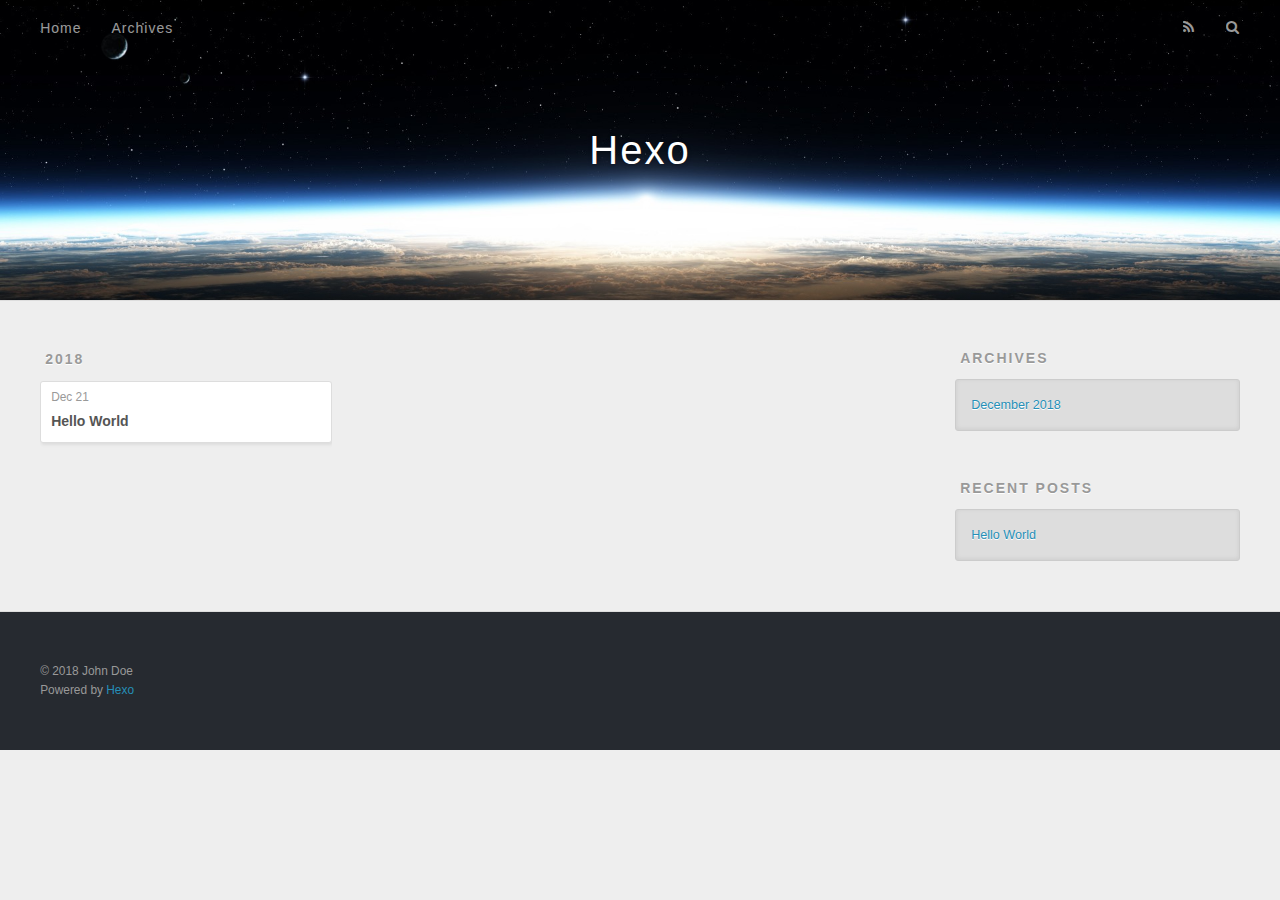
==== archives/index.html @ 5cb1ed84 "Site updated: 2018-12-21 22:46:30" ====
<!DOCTYPE html>
<html>
<head><meta name="generator" content="Hexo 3.8.0">
  <meta charset="utf-8">
  

  
  <title>Archives | Hexo</title>
  <meta name="viewport" content="width=device-width, initial-scale=1, maximum-scale=1">
  <meta property="og:type" content="website">
<meta property="og:title" content="Hexo">
<meta property="og:url" content="http://yoursite.com/archives/index.html">
<meta property="og:site_name" content="Hexo">
<meta property="og:locale" content="default">
<meta name="twitter:card" content="summary">
<meta name="twitter:title" content="Hexo">
  
    <link rel="alternate" href="/atom.xml" title="Hexo" type="application/atom+xml">
  
  
    <link rel="icon" href="/favicon.png">
  
  
    <link href="//fonts.googleapis.com/css?family=Source+Code+Pro" rel="stylesheet" type="text/css">
  
  <link rel="stylesheet" href="/css/style.css">
</head>
</html>
<body>
  <div id="container">
    <div id="wrap">
      <header id="header">
  <div id="banner"></div>
  <div id="header-outer" class="outer">
    <div id="header-title" class="inner">
      <h1 id="logo-wrap">
        <a href="/" id="logo">Hexo</a>
      </h1>
      
    </div>
    <div id="header-inner" class="inner">
      <nav id="main-nav">
        <a id="main-nav-toggle" class="nav-icon"></a>
        
          <a class="main-nav-link" href="/">Home</a>
        
          <a class="main-nav-link" href="/archives">Archives</a>
        
      </nav>
      <nav id="sub-nav">
        
          <a id="nav-rss-link" class="nav-icon" href="/atom.xml" title="RSS Feed"></a>
        
        <a id="nav-search-btn" class="nav-icon" title="Search"></a>
      </nav>
      <div id="search-form-wrap">
        <form action="//google.com/search" method="get" accept-charset="UTF-8" class="search-form"><input type="search" name="q" class="search-form-input" placeholder="Search"><button type="submit" class="search-form-submit">&#xF002;</button><input type="hidden" name="sitesearch" value="http://yoursite.com"></form>
      </div>
    </div>
  </div>
</header>
      <div class="outer">
        <section id="main">
  
  
    
    
      
      
      <section class="archives-wrap">
        <div class="archive-year-wrap">
          <a href="/archives/2018" class="archive-year">2018</a>
        </div>
        <div class="archives">
    
    <article class="archive-article archive-type-post">
  <div class="archive-article-inner">
    <header class="archive-article-header">
      <a href="/2018/12/21/hello-world/" class="archive-article-date">
  <time datetime="2018-12-21T13:21:25.236Z" itemprop="datePublished">Dec 21</time>
</a>
      
  
    <h1 itemprop="name">
      <a class="archive-article-title" href="/2018/12/21/hello-world/">Hello World</a>
    </h1>
  

    </header>
  </div>
</article>
  
  
    </div></section>
  


</section>
        
          <aside id="sidebar">
  
    

  
    

  
    
  
    
  <div class="widget-wrap">
    <h3 class="widget-title">Archives</h3>
    <div class="widget">
      <ul class="archive-list"><li class="archive-list-item"><a class="archive-list-link" href="/archives/2018/12/">December 2018</a></li></ul>
    </div>
  </div>


  
    
  <div class="widget-wrap">
    <h3 class="widget-title">Recent Posts</h3>
    <div class="widget">
      <ul>
        
          <li>
            <a href="/2018/12/21/hello-world/">Hello World</a>
          </li>
        
      </ul>
    </div>
  </div>

  
</aside>
        
      </div>
      <footer id="footer">
  
  <div class="outer">
    <div id="footer-info" class="inner">
      &copy; 2018 John Doe<br>
      Powered by <a href="http://hexo.io/" target="_blank">Hexo</a>
    </div>
  </div>
</footer>
    </div>
    <nav id="mobile-nav">
  
    <a href="/" class="mobile-nav-link">Home</a>
  
    <a href="/archives" class="mobile-nav-link">Archives</a>
  
</nav>
    

<script src="//ajax.googleapis.com/ajax/libs/jquery/2.0.3/jquery.min.js"></script>


  <link rel="stylesheet" href="/fancybox/jquery.fancybox.css">
  <script src="/fancybox/jquery.fancybox.pack.js"></script>


<script src="/js/script.js"></script>



  </div>
</body>
</html>
---- css/style.css ----
body {
  width: 100%;
}
body:before,
body:after {
  content: "";
  display: table;
}
body:after {
  clear: both;
}
html,
body,
div,
span,
applet,
object,
iframe,
h1,
h2,
h3,
h4,
h5,
h6,
p,
blockquote,
pre,
a,
abbr,
acronym,
address,
big,
cite,
code,
del,
dfn,
em,
img,
ins,
kbd,
q,
s,
samp,
small,
strike,
strong,
sub,
sup,
tt,
var,
dl,
dt,
dd,
ol,
ul,
li,
fieldset,
form,
label,
legend,
table,
caption,
tbody,
tfoot,
thead,
tr,
th,
td {
  margin: 0;
  padding: 0;
  border: 0;
  outline: 0;
  font-weight: inherit;
  font-style: inherit;
  font-family: inherit;
  font-size: 100%;
  vertical-align: baseline;
}
body {
  line-height: 1;
  color: #000;
  background: #fff;
}
ol,
ul {
  list-style: none;
}
table {
  border-collapse: separate;
  border-spacing: 0;
  vertical-align: middle;
}
caption,
th,
td {
  text-align: left;
  font-weight: normal;
  vertical-align: middle;
}
a img {
  border: none;
}
input,
button {
  margin: 0;
  padding: 0;
}
input::-moz-focus-inner,
button::-moz-focus-inner {
  border: 0;
  padding: 0;
}
@font-face {
  font-family: FontAwesome;
  font-style: normal;
  font-weight: normal;
  src: url("fonts/fontawesome-webfont.eot?v=#4.0.3");
  src: url("fonts/fontawesome-webfont.eot?#iefix&v=#4.0.3") format("embedded-opentype"), url("fonts/fontawesome-webfont.woff?v=#4.0.3") format("woff"), url("fonts/fontawesome-webfont.ttf?v=#4.0.3") format("truetype"), url("fonts/fontawesome-webfont.svg#fontawesomeregular?v=#4.0.3") format("svg");
}
html,
body,
#container {
  height: 100%;
}
body {
  background: #eee;
  font: 14px -apple-system, BlinkMacSystemFont, "Segoe UI", "Roboto", "Oxygen", "Ubuntu", "Cantarell", "Fira Sans", "Droid Sans", "Helvetica Neue", sans-serif;
  -webkit-text-size-adjust: 100%;
}
.outer {
  max-width: 1220px;
  margin: 0 auto;
  padding: 0 20px;
}
.outer:before,
.outer:after {
  content: "";
  display: table;
}
.outer:after {
  clear: both;
}
.inner {
  display: inline;
  float: left;
  width: 98.33333333333333%;
  margin: 0 0.833333333333333%;
}
.left,
.alignleft {
  float: left;
}
.right,
.alignright {
  float: right;
}
.clear {
  clear: both;
}
#container {
  position: relative;
}
.mobile-nav-on {
  overflow: hidden;
}
#wrap {
  height: 100%;
  width: 100%;
  position: absolute;
  top: 0;
  left: 0;
  -webkit-transition: 0.2s ease-out;
  -moz-transition: 0.2s ease-out;
  -ms-transition: 0.2s ease-out;
  transition: 0.2s ease-out;
  z-index: 1;
  background: #eee;
}
.mobile-nav-on #wrap {
  left: 280px;
}
@media screen and (min-width: 768px) {
  #main {
    display: inline;
    float: left;
    width: 73.33333333333333%;
    margin: 0 0.833333333333333%;
  }
}
.article-date,
.article-category-link,
.archive-year,
.widget-title {
  text-decoration: none;
  text-transform: uppercase;
  letter-spacing: 2px;
  color: #999;
  margin-bottom: 1em;
  margin-left: 5px;
  line-height: 1em;
  text-shadow: 0 1px #fff;
  font-weight: bold;
}
.article-inner,
.archive-article-inner {
  background: #fff;
  -webkit-box-shadow: 1px 2px 3px #ddd;
  box-shadow: 1px 2px 3px #ddd;
  border: 1px solid #ddd;
  border-radius: 3px;
}
.article-entry h1,
.widget h1 {
  font-size: 2em;
}
.article-entry h2,
.widget h2 {
  font-size: 1.5em;
}
.article-entry h3,
.widget h3 {
  font-size: 1.3em;
}
.article-entry h4,
.widget h4 {
  font-size: 1.2em;
}
.article-entry h5,
.widget h5 {
  font-size: 1em;
}
.article-entry h6,
.widget h6 {
  font-size: 1em;
  color: #999;
}
.article-entry hr,
.widget hr {
  border: 1px dashed #ddd;
}
.article-entry strong,
.widget strong {
  font-weight: bold;
}
.article-entry em,
.widget em,
.article-entry cite,
.widget cite {
  font-style: italic;
}
.article-entry sup,
.widget sup,
.article-entry sub,
.widget sub {
  font-size: 0.75em;
  line-height: 0;
  position: relative;
  vertical-align: baseline;
}
.article-entry sup,
.widget sup {
  top: -0.5em;
}
.article-entry sub,
.widget sub {
  bottom: -0.2em;
}
.article-entry small,
.widget small {
  font-size: 0.85em;
}
.article-entry acronym,
.widget acronym,
.article-entry abbr,
.widget abbr {
  border-bottom: 1px dotted;
}
.article-entry ul,
.widget ul,
.article-entry ol,
.widget ol,
.article-entry dl,
.widget dl {
  margin: 0 20px;
  line-height: 1.6em;
}
.article-entry ul ul,
.widget ul ul,
.article-entry ol ul,
.widget ol ul,
.article-entry ul ol,
.widget ul ol,
.article-entry ol ol,
.widget ol ol {
  margin-top: 0;
  margin-bottom: 0;
}
.article-entry ul,
.widget ul {
  list-style: disc;
}
.article-entry ol,
.widget ol {
  list-style: decimal;
}
.article-entry dt,
.widget dt {
  font-weight: bold;
}
#header {
  height: 300px;
  position: relative;
  border-bottom: 1px solid #ddd;
}
#header:before,
#header:after {
  content: "";
  position: absolute;
  left: 0;
  right: 0;
  height: 40px;
}
#header:before {
  top: 0;
  background: -webkit-linear-gradient(rgba(0,0,0,0.2), transparent);
  background: -moz-linear-gradient(rgba(0,0,0,0.2), transparent);
  background: -ms-linear-gradient(rgba(0,0,0,0.2), transparent);
  background: linear-gradient(rgba(0,0,0,0.2), transparent);
}
#header:after {
  bottom: 0;
  background: -webkit-linear-gradient(transparent, rgba(0,0,0,0.2));
  background: -moz-linear-gradient(transparent, rgba(0,0,0,0.2));
  background: -ms-linear-gradient(transparent, rgba(0,0,0,0.2));
  background: linear-gradient(transparent, rgba(0,0,0,0.2));
}
#header-outer {
  height: 100%;
  position: relative;
}
#header-inner {
  position: relative;
  overflow: hidden;
}
#banner {
  position: absolute;
  top: 0;
  left: 0;
  width: 100%;
  height: 100%;
  background: url("images/banner.jpg") center #000;
  -webkit-background-size: cover;
  -moz-background-size: cover;
  background-size: cover;
  z-index: -1;
}
#header-title {
  text-align: center;
  height: 40px;
  position: absolute;
  top: 50%;
  left: 0;
  margin-top: -20px;
}
#logo,
#subtitle {
  text-decoration: none;
  color: #fff;
  font-weight: 300;
  text-shadow: 0 1px 4px rgba(0,0,0,0.3);
}
#logo {
  font-size: 40px;
  line-height: 40px;
  letter-spacing: 2px;
}
#subtitle {
  font-size: 16px;
  line-height: 16px;
  letter-spacing: 1px;
}
#subtitle-wrap {
  margin-top: 16px;
}
#main-nav {
  float: left;
  margin-left: -15px;
}
.nav-icon,
.main-nav-link {
  float: left;
  color: #fff;
  opacity: 0.6;
  text-decoration: none;
  text-shadow: 0 1px rgba(0,0,0,0.2);
  -webkit-transition: opacity 0.2s;
  -moz-transition: opacity 0.2s;
  -ms-transition: opacity 0.2s;
  transition: opacity 0.2s;
  display: block;
  padding: 20px 15px;
}
.nav-icon:hover,
.main-nav-link:hover {
  opacity: 1;
}
.nav-icon {
  font-family: FontAwesome;
  text-align: center;
  font-size: 14px;
  width: 14px;
  height: 14px;
  padding: 20px 15px;
  position: relative;
  cursor: pointer;
}
.main-nav-link {
  font-weight: 300;
  letter-spacing: 1px;
}
@media screen and (max-width: 479px) {
  .main-nav-link {
    display: none;
  }
}
#main-nav-toggle {
  display: none;
}
#main-nav-toggle:before {
  content: "\f0c9";
}
@media screen and (max-width: 479px) {
  #main-nav-toggle {
    display: block;
  }
}
#sub-nav {
  float: right;
  margin-right: -15px;
}
#nav-rss-link:before {
  content: "\f09e";
}
#nav-search-btn:before {
  content: "\f002";
}
#search-form-wrap {
  position: absolute;
  top: 15px;
  width: 150px;
  height: 30px;
  right: -150px;
  opacity: 0;
  -webkit-transition: 0.2s ease-out;
  -moz-transition: 0.2s ease-out;
  -ms-transition: 0.2s ease-out;
  transition: 0.2s ease-out;
}
#search-form-wrap.on {
  opacity: 1;
  right: 0;
}
@media screen and (max-width: 479px) {
  #search-form-wrap {
    width: 100%;
    right: -100%;
  }
}
.search-form {
  position: absolute;
  top: 0;
  left: 0;
  right: 0;
  background: #fff;
  padding: 5px 15px;
  border-radius: 15px;
  -webkit-box-shadow: 0 0 10px rgba(0,0,0,0.3);
  box-shadow: 0 0 10px rgba(0,0,0,0.3);
}
.search-form-input {
  border: none;
  background: none;
  color: #555;
  width: 100%;
  font: 13px -apple-system, BlinkMacSystemFont, "Segoe UI", "Roboto", "Oxygen", "Ubuntu", "Cantarell", "Fira Sans", "Droid Sans", "Helvetica Neue", sans-serif;
  outline: none;
}
.search-form-input::-webkit-search-results-decoration,
.search-form-input::-webkit-search-cancel-button {
  -webkit-appearance: none;
}
.search-form-submit {
  position: absolute;
  top: 50%;
  right: 10px;
  margin-top: -7px;
  font: 13px FontAwesome;
  border: none;
  background: none;
  color: #bbb;
  cursor: pointer;
}
.search-form-submit:hover,
.search-form-submit:focus {
  color: #777;
}
.article {
  margin: 50px 0;
}
.article-inner {
  overflow: hidden;
}
.article-meta:before,
.article-meta:after {
  content: "";
  display: table;
}
.article-meta:after {
  clear: both;
}
.article-date {
  float: left;
}
.article-category {
  float: left;
  line-height: 1em;
  color: #ccc;
  text-shadow: 0 1px #fff;
  margin-left: 8px;
}
.article-category:before {
  content: "\2022";
}
.article-category-link {
  margin: 0 12px 1em;
}
.article-header {
  padding: 20px 20px 0;
}
.article-title {
  text-decoration: none;
  font-size: 2em;
  font-weight: bold;
  color: #555;
  line-height: 1.1em;
  -webkit-transition: color 0.2s;
  -moz-transition: color 0.2s;
  -ms-transition: color 0.2s;
  transition: color 0.2s;
}
a.article-title:hover {
  color: #258fb8;
}
.article-entry {
  color: #555;
  padding: 0 20px;
}
.article-entry:before,
.article-entry:after {
  content: "";
  display: table;
}
.article-entry:after {
  clear: both;
}
.article-entry p,
.article-entry table {
  line-height: 1.6em;
  margin: 1.6em 0;
}
.article-entry h1,
.article-entry h2,
.article-entry h3,
.article-entry h4,
.article-entry h5,
.article-entry h6 {
  font-weight: bold;
}
.article-entry h1,
.article-entry h2,
.article-entry h3,
.article-entry h4,
.article-entry h5,
.article-entry h6 {
  line-height: 1.1em;
  margin: 1.1em 0;
}
.article-entry a {
  color: #258fb8;
  text-decoration: none;
}
.article-entry a:hover {
  text-decoration: underline;
}
.article-entry ul,
.article-entry ol,
.article-entry dl {
  margin-top: 1.6em;
  margin-bottom: 1.6em;
}
.article-entry img,
.article-entry video {
  max-width: 100%;
  height: auto;
  display: block;
  margin: auto;
}
.article-entry iframe {
  border: none;
}
.article-entry table {
  width: 100%;
  border-collapse: collapse;
  border-spacing: 0;
}
.article-entry th {
  font-weight: bold;
  border-bottom: 3px solid #ddd;
  padding-bottom: 0.5em;
}
.article-entry td {
  border-bottom: 1px solid #ddd;
  padding: 10px 0;
}
.article-entry blockquote {
  font-family: Georgia, "Times New Roman", serif;
  font-size: 1.4em;
  margin: 1.6em 20px;
  text-align: center;
}
.article-entry blockquote footer {
  font-size: 14px;
  margin: 1.6em 0;
  font-family: -apple-system, BlinkMacSystemFont, "Segoe UI", "Roboto", "Oxygen", "Ubuntu", "Cantarell", "Fira Sans", "Droid Sans", "Helvetica Neue", sans-serif;
}
.article-entry blockquote footer cite:before {
  content: "—";
  padding: 0 0.5em;
}
.article-entry .pullquote {
  text-align: left;
  width: 45%;
  margin: 0;
}
.article-entry .pullquote.left {
  margin-left: 0.5em;
  margin-right: 1em;
}
.article-entry .pullquote.right {
  margin-right: 0.5em;
  margin-left: 1em;
}
.article-entry .caption {
  color: #999;
  display: block;
  font-size: 0.9em;
  margin-top: 0.5em;
  position: relative;
  text-align: center;
}
.article-entry .video-container {
  position: relative;
  padding-top: 56.25%;
  height: 0;
  overflow: hidden;
}
.article-entry .video-container iframe,
.article-entry .video-container object,
.article-entry .video-container embed {
  position: absolute;
  top: 0;
  left: 0;
  width: 100%;
  height: 100%;
  margin-top: 0;
}
.article-more-link a {
  display: inline-block;
  line-height: 1em;
  padding: 6px 15px;
  border-radius: 15px;
  background: #eee;
  color: #999;
  text-shadow: 0 1px #fff;
  text-decoration: none;
}
.article-more-link a:hover {
  background: #258fb8;
  color: #fff;
  text-decoration: none;
  text-shadow: 0 1px #1e7293;
}
.article-footer {
  font-size: 0.85em;
  line-height: 1.6em;
  border-top: 1px solid #ddd;
  padding-top: 1.6em;
  margin: 0 20px 20px;
}
.article-footer:before,
.article-footer:after {
  content: "";
  display: table;
}
.article-footer:after {
  clear: both;
}
.article-footer a {
  color: #999;
  text-decoration: none;
}
.article-footer a:hover {
  color: #555;
}
.article-tag-list-item {
  float: left;
  margin-right: 10px;
}
.article-tag-list-link:before {
  content: "#";
}
.article-comment-link {
  float: right;
}
.article-comment-link:before {
  content: "\f075";
  font-family: FontAwesome;
  padding-right: 8px;
}
.article-share-link {
  cursor: pointer;
  float: right;
  margin-left: 20px;
}
.article-share-link:before {
  content: "\f064";
  font-family: FontAwesome;
  padding-right: 6px;
}
#article-nav {
  position: relative;
}
#article-nav:before,
#article-nav:after {
  content: "";
  display: table;
}
#article-nav:after {
  clear: both;
}
@media screen and (min-width: 768px) {
  #article-nav {
    margin: 50px 0;
  }
  #article-nav:before {
    width: 8px;
    height: 8px;
    position: absolute;
    top: 50%;
    left: 50%;
    margin-top: -4px;
    margin-left: -4px;
    content: "";
    border-radius: 50%;
    background: #ddd;
    -webkit-box-shadow: 0 1px 2px #fff;
    box-shadow: 0 1px 2px #fff;
  }
}
.article-nav-link-wrap {
  text-decoration: none;
  text-shadow: 0 1px #fff;
  color: #999;
  -webkit-box-sizing: border-box;
  -moz-box-sizing: border-box;
  box-sizing: border-box;
  margin-top: 50px;
  text-align: center;
  display: block;
}
.article-nav-link-wrap:hover {
  color: #555;
}
@media screen and (min-width: 768px) {
  .article-nav-link-wrap {
    width: 50%;
    margin-top: 0;
  }
}
@media screen and (min-width: 768px) {
  #article-nav-newer {
    float: left;
    text-align: right;
    padding-right: 20px;
  }
}
@media screen and (min-width: 768px) {
  #article-nav-older {
    float: right;
    text-align: left;
    padding-left: 20px;
  }
}
.article-nav-caption {
  text-transform: uppercase;
  letter-spacing: 2px;
  color: #ddd;
  line-height: 1em;
  font-weight: bold;
}
#article-nav-newer .article-nav-caption {
  margin-right: -2px;
}
.article-nav-title {
  font-size: 0.85em;
  line-height: 1.6em;
  margin-top: 0.5em;
}
.article-share-box {
  position: absolute;
  display: none;
  background: #fff;
  -webkit-box-shadow: 1px 2px 10px rgba(0,0,0,0.2);
  box-shadow: 1px 2px 10px rgba(0,0,0,0.2);
  border-radius: 3px;
  margin-left: -145px;
  overflow: hidden;
  z-index: 1;
}
.article-share-box.on {
  display: block;
}
.article-share-input {
  width: 100%;
  background: none;
  -webkit-box-sizing: border-box;
  -moz-box-sizing: border-box;
  box-sizing: border-box;
  font: 14px -apple-system, BlinkMacSystemFont, "Segoe UI", "Roboto", "Oxygen", "Ubuntu", "Cantarell", "Fira Sans", "Droid Sans", "Helvetica Neue", sans-serif;
  padding: 0 15px;
  color: #555;
  outline: none;
  border: 1px solid #ddd;
  border-radius: 3px 3px 0 0;
  height: 36px;
  line-height: 36px;
}
.article-share-links {
  background: #eee;
}
.article-share-links:before,
.article-share-links:after {
  content: "";
  display: table;
}
.article-share-links:after {
  clear: both;
}
.article-share-twitter,
.article-share-facebook,
.article-share-pinterest,
.article-share-google {
  width: 50px;
  height: 36px;
  display: block;
  float: left;
  position: relative;
  color: #999;
  text-shadow: 0 1px #fff;
}
.article-share-twitter:before,
.article-share-facebook:before,
.article-share-pinterest:before,
.article-share-google:before {
  font-size: 20px;
  font-family: FontAwesome;
  width: 20px;
  height: 20px;
  position: absolute;
  top: 50%;
  left: 50%;
  margin-top: -10px;
  margin-left: -10px;
  text-align: center;
}
.article-share-twitter:hover,
.article-share-facebook:hover,
.article-share-pinterest:hover,
.article-share-google:hover {
  color: #fff;
}
.article-share-twitter:before {
  content: "\f099";
}
.article-share-twitter:hover {
  background: #00aced;
  text-shadow: 0 1px #008abe;
}
.article-share-facebook:before {
  content: "\f09a";
}
.article-share-facebook:hover {
  background: #3b5998;
  text-shadow: 0 1px #2f477a;
}
.article-share-pinterest:before {
  content: "\f0d2";
}
.article-share-pinterest:hover {
  background: #cb2027;
  text-shadow: 0 1px #a21a1f;
}
.article-share-google:before {
  content: "\f0d5";
}
.article-share-google:hover {
  background: #dd4b39;
  text-shadow: 0 1px #be3221;
}
.article-gallery {
  background: #000;
  position: relative;
}
.article-gallery-photos {
  position: relative;
  overflow: hidden;
}
.article-gallery-img {
  display: none;
  max-width: 100%;
}
.article-gallery-img:first-child {
  display: block;
}
.article-gallery-img.loaded {
  position: absolute;
  display: block;
}
.article-gallery-img img {
  display: block;
  max-width: 100%;
  margin: 0 auto;
}
#comments {
  background: #fff;
  -webkit-box-shadow: 1px 2px 3px #ddd;
  box-shadow: 1px 2px 3px #ddd;
  padding: 20px;
  border: 1px solid #ddd;
  border-radius: 3px;
  margin: 50px 0;
}
#comments a {
  color: #258fb8;
}
.archives-wrap {
  margin: 50px 0;
}
.archives:before,
.archives:after {
  content: "";
  display: table;
}
.archives:after {
  clear: both;
}
.archive-year-wrap {
  margin-bottom: 1em;
}
.archives {
  -webkit-column-gap: 10px;
  -moz-column-gap: 10px;
  column-gap: 10px;
}
@media screen and (min-width: 480px) and (max-width: 767px) {
  .archives {
    -webkit-column-count: 2;
    -moz-column-count: 2;
    column-count: 2;
  }
}
@media screen and (min-width: 768px) {
  .archives {
    -webkit-column-count: 3;
    -moz-column-count: 3;
    column-count: 3;
  }
}
.archive-article {
  -webkit-column-break-inside: avoid;
  page-break-inside: avoid;
  overflow: hidden;
  break-inside: avoid-column;
}
.archive-article-inner {
  padding: 10px;
  margin-bottom: 15px;
}
.archive-article-title {
  text-decoration: none;
  font-weight: bold;
  color: #555;
  -webkit-transition: color 0.2s;
  -moz-transition: color 0.2s;
  -ms-transition: color 0.2s;
  transition: color 0.2s;
  line-height: 1.6em;
}
.archive-article-title:hover {
  color: #258fb8;
}
.archive-article-footer {
  margin-top: 1em;
}
.archive-article-date {
  color: #999;
  text-decoration: none;
  font-size: 0.85em;
  line-height: 1em;
  margin-bottom: 0.5em;
  display: block;
}
#page-nav {
  margin: 50px auto;
  background: #fff;
  -webkit-box-shadow: 1px 2px 3px #ddd;
  box-shadow: 1px 2px 3px #ddd;
  border: 1px solid #ddd;
  border-radius: 3px;
  text-align: center;
  color: #999;
  overflow: hidden;
}
#page-nav:before,
#page-nav:after {
  content: "";
  display: table;
}
#page-nav:after {
  clear: both;
}
#page-nav a,
#page-nav span {
  padding: 10px 20px;
  line-height: 1;
  height: 2ex;
}
#page-nav a {
  color: #999;
  text-decoration: none;
}
#page-nav a:hover {
  background: #999;
  color: #fff;
}
#page-nav .prev {
  float: left;
}
#page-nav .next {
  float: right;
}
#page-nav .page-number {
  display: inline-block;
}
@media screen and (max-width: 479px) {
  #page-nav .page-number {
    display: none;
  }
}
#page-nav .current {
  color: #555;
  font-weight: bold;
}
#page-nav .space {
  color: #ddd;
}
#footer {
  background: #262a30;
  padding: 50px 0;
  border-top: 1px solid #ddd;
  color: #999;
}
#footer a {
  color: #258fb8;
  text-decoration: none;
}
#footer a:hover {
  text-decoration: underline;
}
#footer-info {
  line-height: 1.6em;
  font-size: 0.85em;
}
.article-entry pre,
.article-entry .highlight {
  background: #2d2d2d;
  margin: 0 -20px;
  padding: 15px 20px;
  border-style: solid;
  border-color: #ddd;
  border-width: 1px 0;
  overflow: auto;
  color: #ccc;
  line-height: 22.400000000000002px;
}
.article-entry .highlight .gutter pre,
.article-entry .gist .gist-file .gist-data .line-numbers {
  color: #666;
  font-size: 0.85em;
}
.article-entry pre,
.article-entry code {
  font-family: "Source Code Pro", Consolas, Monaco, Menlo, Consolas, monospace;
}
.article-entry code {
  background: #eee;
  text-shadow: 0 1px #fff;
  padding: 0 0.3em;
}
.article-entry pre code {
  background: none;
  text-shadow: none;
  padding: 0;
}
.article-entry .highlight pre {
  border: none;
  margin: 0;
  padding: 0;
}
.article-entry .highlight table {
  margin: 0;
  width: auto;
}
.article-entry .highlight td {
  border: none;
  padding: 0;
}
.article-entry .highlight figcaption {
  font-size: 0.85em;
  color: #999;
  line-height: 1em;
  margin-bottom: 1em;
}
.article-entry .highlight figcaption:before,
.article-entry .highlight figcaption:after {
  content: "";
  display: table;
}
.article-entry .highlight figcaption:after {
  clear: both;
}
.article-entry .highlight figcaption a {
  float: right;
}
.article-entry .highlight .gutter pre {
  text-align: right;
  padding-right: 20px;
}
.article-entry .highlight .line {
  height: 22.400000000000002px;
}
.article-entry .highlight .line.marked {
  background: #515151;
}
.article-entry .gist {
  margin: 0 -20px;
  border-style: solid;
  border-color: #ddd;
  border-width: 1px 0;
  background: #2d2d2d;
  padding: 15px 20px 15px 0;
}
.article-entry .gist .gist-file {
  border: none;
  font-family: "Source Code Pro", Consolas, Monaco, Menlo, Consolas, monospace;
  margin: 0;
}
.article-entry .gist .gist-file .gist-data {
  background: none;
  border: none;
}
.article-entry .gist .gist-file .gist-data .line-numbers {
  background: none;
  border: none;
  padding: 0 20px 0 0;
}
.article-entry .gist .gist-file .gist-data .line-data {
  padding: 0 !important;
}
.article-entry .gist .gist-file .highlight {
  margin: 0;
  padding: 0;
  border: none;
}
.article-entry .gist .gist-file .gist-meta {
  background: #2d2d2d;
  color: #999;
  font: 0.85em -apple-system, BlinkMacSystemFont, "Segoe UI", "Roboto", "Oxygen", "Ubuntu", "Cantarell", "Fira Sans", "Droid Sans", "Helvetica Neue", sans-serif;
  text-shadow: 0 0;
  padding: 0;
  margin-top: 1em;
  margin-left: 20px;
}
.article-entry .gist .gist-file .gist-meta a {
  color: #258fb8;
  font-weight: normal;
}
.article-entry .gist .gist-file .gist-meta a:hover {
  text-decoration: underline;
}
pre .comment,
pre .title {
  color: #999;
}
pre .variable,
pre .attribute,
pre .tag,
pre .regexp,
pre .ruby .constant,
pre .xml .tag .title,
pre .xml .pi,
pre .xml .doctype,
pre .html .doctype,
pre .css .id,
pre .css .class,
pre .css .pseudo {
  color: #f2777a;
}
pre .number,
pre .preprocessor,
pre .built_in,
pre .literal,
pre .params,
pre .constant {
  color: #f99157;
}
pre .class,
pre .ruby .class .title,
pre .css .rules .attribute {
  color: #9c9;
}
pre .string,
pre .value,
pre .inheritance,
pre .header,
pre .ruby .symbol,
pre .xml .cdata {
  color: #9c9;
}
pre .css .hexcolor {
  color: #6cc;
}
pre .function,
pre .python .decorator,
pre .python .title,
pre .ruby .function .title,
pre .ruby .title .keyword,
pre .perl .sub,
pre .javascript .title,
pre .coffeescript .title {
  color: #69c;
}
pre .keyword,
pre .javascript .function {
  color: #c9c;
}
@media screen and (max-width: 479px) {
  #mobile-nav {
    position: absolute;
    top: 0;
    left: 0;
    width: 280px;
    height: 100%;
    background: #191919;
    border-right: 1px solid #fff;
  }
}
@media screen and (max-width: 479px) {
  .mobile-nav-link {
    display: block;
    color: #999;
    text-decoration: none;
    padding: 15px 20px;
    font-weight: bold;
  }
  .mobile-nav-link:hover {
    color: #fff;
  }
}
@media screen and (min-width: 768px) {
  #sidebar {
    display: inline;
    float: left;
    width: 23.333333333333332%;
    margin: 0 0.833333333333333%;
  }
}
.widget-wrap {
  margin: 50px 0;
}
.widget {
  color: #777;
  text-shadow: 0 1px #fff;
  background: #ddd;
  -webkit-box-shadow: 0 -1px 4px #ccc inset;
  box-shadow: 0 -1px 4px #ccc inset;
  border: 1px solid #ccc;
  padding: 15px;
  border-radius: 3px;
}
.widget a {
  color: #258fb8;
  text-decoration: none;
}
.widget a:hover {
  text-decoration: underline;
}
.widget ul ul,
.widget ol ul,
.widget dl ul,
.widget ul ol,
.widget ol ol,
.widget dl ol,
.widget ul dl,
.widget ol dl,
.widget dl dl {
  margin-left: 15px;
  list-style: disc;
}
.widget {
  line-height: 1.6em;
  word-wrap: break-word;
  font-size: 0.9em;
}
.widget ul,
.widget ol {
  list-style: none;
  margin: 0;
}
.widget ul ul,
.widget ol ul,
.widget ul ol,
.widget ol ol {
  margin: 0 20px;
}
.widget ul ul,
.widget ol ul {
  list-style: disc;
}
.widget ul ol,
.widget ol ol {
  list-style: decimal;
}
.category-list-count,
.tag-list-count,
.archive-list-count {
  padding-left: 5px;
  color: #999;
  font-size: 0.85em;
}
.category-list-count:before,
.tag-list-count:before,
.archive-list-count:before {
  content: "(";
}
.category-list-count:after,
.tag-list-count:after,
.archive-list-count:after {
  content: ")";
}
.tagcloud a {
  margin-right: 5px;
  display: inline-block;
}
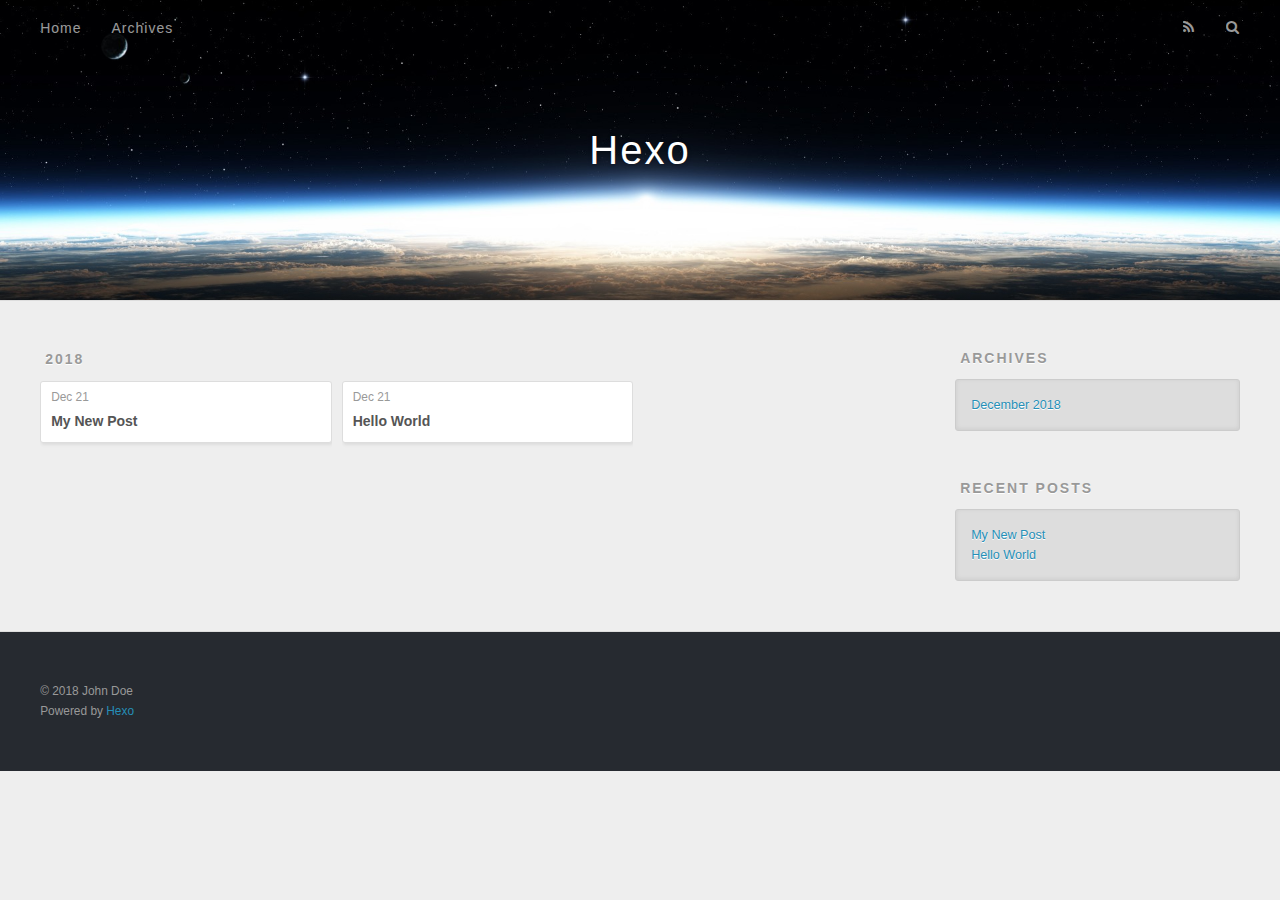
==== commit 1ab05927: "Site updated: 2018-12-21 23:56:48" ====
--- a/archives/index.html
+++ b/archives/index.html
@@ -76,6 +76,25 @@
     <article class="archive-article archive-type-post">
   <div class="archive-article-inner">
     <header class="archive-article-header">
+      <a href="/2018/12/21/My-New-Post/" class="archive-article-date">
+  <time datetime="2018-12-21T14:54:06.000Z" itemprop="datePublished">Dec 21</time>
+</a>
+      
+  
+    <h1 itemprop="name">
+      <a class="archive-article-title" href="/2018/12/21/My-New-Post/">My New Post</a>
+    </h1>
+  
+
+    </header>
+  </div>
+</article>
+  
+    
+    
+    <article class="archive-article archive-type-post">
+  <div class="archive-article-inner">
+    <header class="archive-article-header">
       <a href="/2018/12/21/hello-world/" class="archive-article-date">
   <time datetime="2018-12-21T13:21:25.236Z" itemprop="datePublished">Dec 21</time>
 </a>
@@ -124,6 +143,10 @@
       <ul>
         
           <li>
+            <a href="/2018/12/21/My-New-Post/">My New Post</a>
+          </li>
+        
+          <li>
             <a href="/2018/12/21/hello-world/">Hello World</a>
           </li>
         
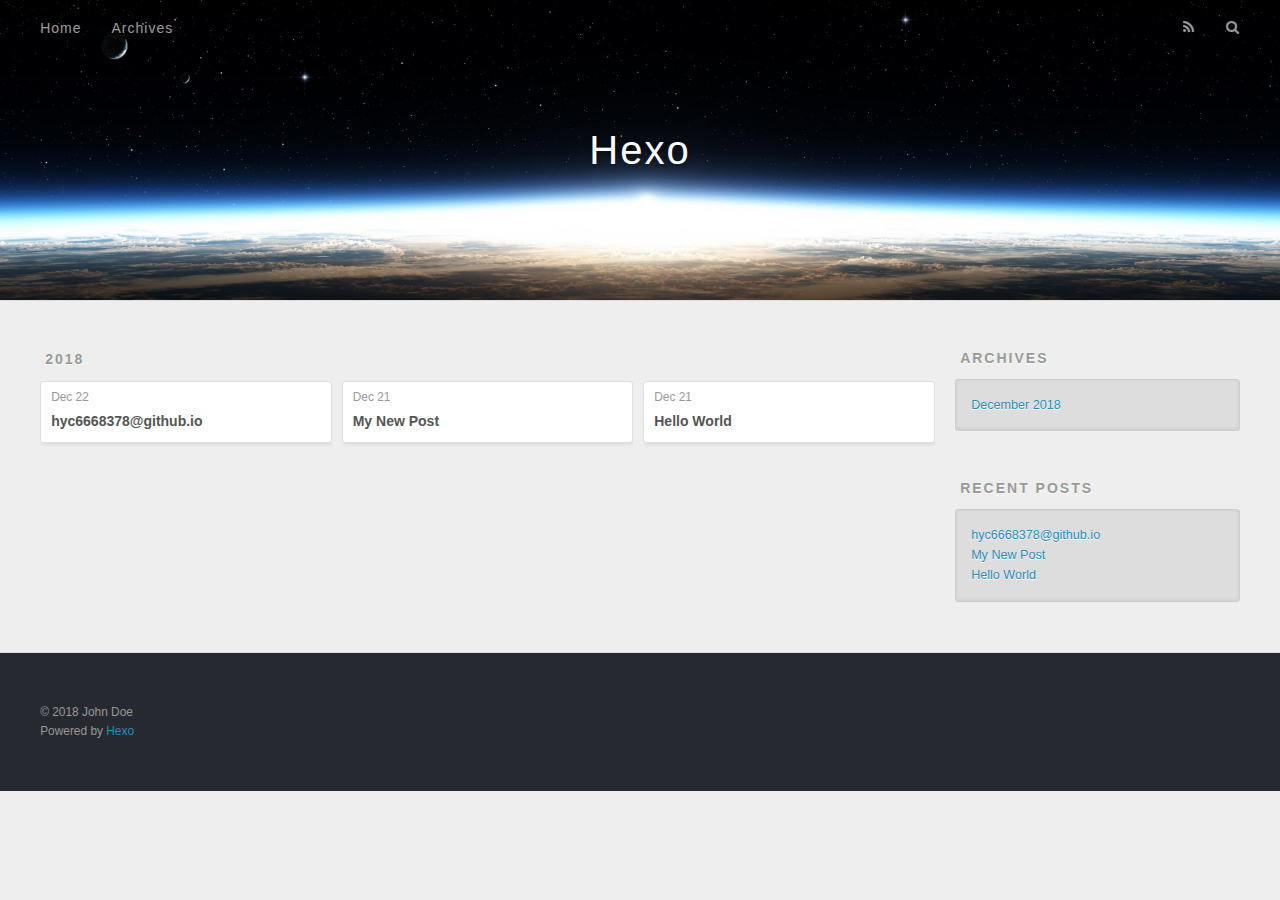
==== commit a13ebb85: "Site updated: 2018-12-22 00:12:10" ====
--- a/archives/index.html
+++ b/archives/index.html
@@ -76,6 +76,25 @@
     <article class="archive-article archive-type-post">
   <div class="archive-article-inner">
     <header class="archive-article-header">
+      <a href="/2018/12/22/hyc6668378-github-io/" class="archive-article-date">
+  <time datetime="2018-12-21T15:11:51.000Z" itemprop="datePublished">Dec 22</time>
+</a>
+      
+  
+    <h1 itemprop="name">
+      <a class="archive-article-title" href="/2018/12/22/hyc6668378-github-io/">hyc6668378@github.io</a>
+    </h1>
+  
+
+    </header>
+  </div>
+</article>
+  
+    
+    
+    <article class="archive-article archive-type-post">
+  <div class="archive-article-inner">
+    <header class="archive-article-header">
       <a href="/2018/12/21/My-New-Post/" class="archive-article-date">
   <time datetime="2018-12-21T14:54:06.000Z" itemprop="datePublished">Dec 21</time>
 </a>
@@ -143,6 +162,10 @@
       <ul>
         
           <li>
+            <a href="/2018/12/22/hyc6668378-github-io/">hyc6668378@github.io</a>
+          </li>
+        
+          <li>
             <a href="/2018/12/21/My-New-Post/">My New Post</a>
           </li>
         
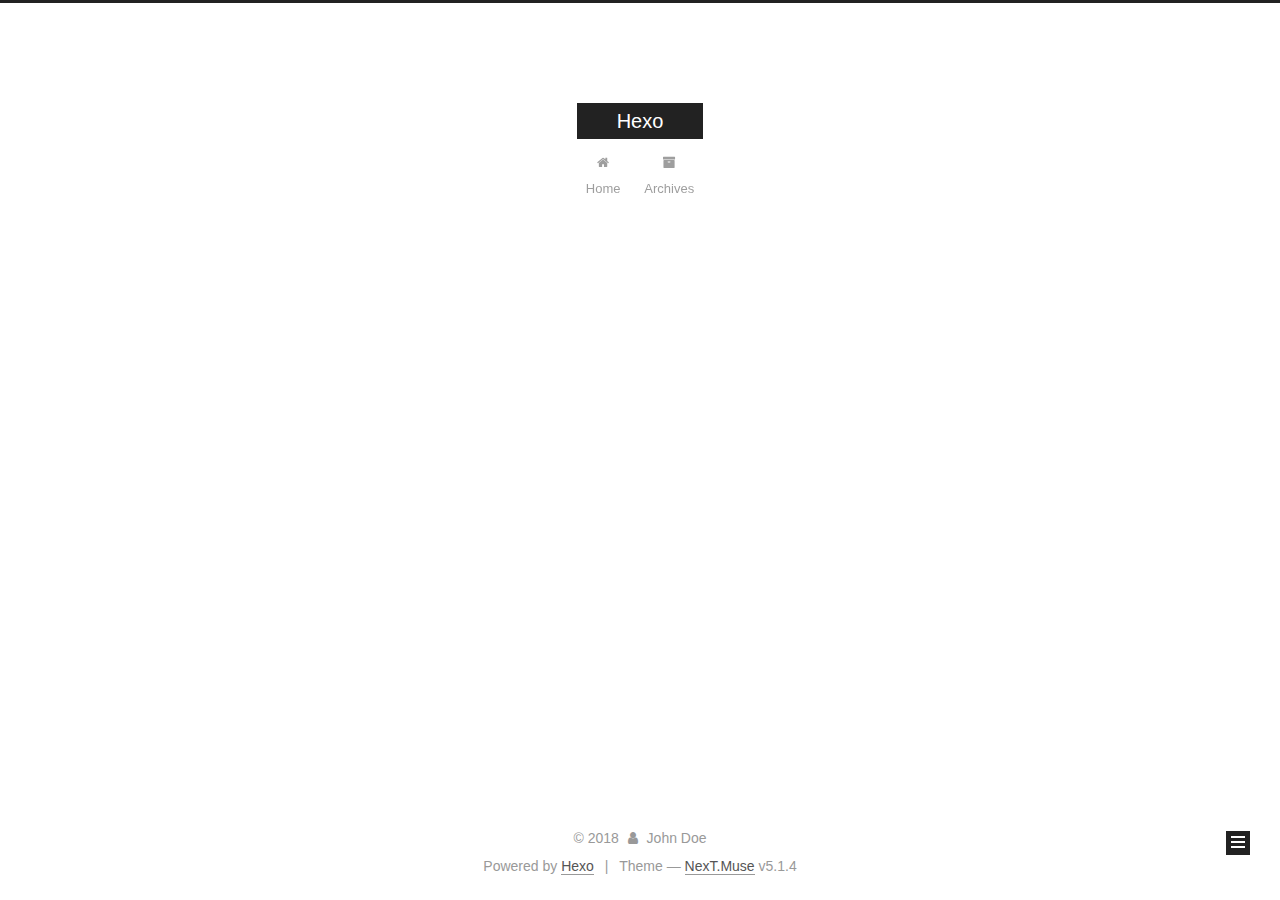
==== commit 56b15b64: "Site updated: 2018-12-22 01:17:11" ====
--- a/archives/index.html
+++ b/archives/index.html
@@ -1,216 +1,619 @@
 <!DOCTYPE html>
-<html>
+
+
+
+  
+
+
+<html class="theme-next muse use-motion" lang="">
 <head><meta name="generator" content="Hexo 3.8.0">
-  <meta charset="utf-8">
-  
-
-  
-  <title>Archives | Hexo</title>
-  <meta name="viewport" content="width=device-width, initial-scale=1, maximum-scale=1">
-  <meta property="og:type" content="website">
+  <meta charset="UTF-8">
+<meta http-equiv="X-UA-Compatible" content="IE=edge">
+<meta name="viewport" content="width=device-width, initial-scale=1, maximum-scale=1">
+<meta name="theme-color" content="#222">
+
+
+
+
+
+
+
+
+
+<meta http-equiv="Cache-Control" content="no-transform">
+<meta http-equiv="Cache-Control" content="no-siteapp">
+
+
+
+
+
+
+
+
+
+
+
+
+
+
+
+
+  
+  
+  <link href="/lib/fancybox/source/jquery.fancybox.css?v=2.1.5" rel="stylesheet" type="text/css">
+
+
+
+
+
+
+
+<link href="/lib/font-awesome/css/font-awesome.min.css?v=4.6.2" rel="stylesheet" type="text/css">
+
+<link href="/css/main.css?v=5.1.4" rel="stylesheet" type="text/css">
+
+
+  <link rel="apple-touch-icon" sizes="180x180" href="/images/apple-touch-icon-next.png?v=5.1.4">
+
+
+  <link rel="icon" type="image/png" sizes="32x32" href="/images/favicon-32x32-next.png?v=5.1.4">
+
+
+  <link rel="icon" type="image/png" sizes="16x16" href="/images/favicon-16x16-next.png?v=5.1.4">
+
+
+  <link rel="mask-icon" href="/images/logo.svg?v=5.1.4" color="#222">
+
+
+
+
+
+  <meta name="keywords" content="Hexo, NexT">
+
+
+
+
+
+
+
+
+
+
+<meta property="og:type" content="website">
 <meta property="og:title" content="Hexo">
 <meta property="og:url" content="http://yoursite.com/archives/index.html">
 <meta property="og:site_name" content="Hexo">
 <meta property="og:locale" content="default">
 <meta name="twitter:card" content="summary">
 <meta name="twitter:title" content="Hexo">
-  
-    <link rel="alternate" href="/atom.xml" title="Hexo" type="application/atom+xml">
-  
-  
-    <link rel="icon" href="/favicon.png">
-  
-  
-    <link href="//fonts.googleapis.com/css?family=Source+Code+Pro" rel="stylesheet" type="text/css">
-  
-  <link rel="stylesheet" href="/css/style.css">
+
+
+
+<script type="text/javascript" id="hexo.configurations">
+  var NexT = window.NexT || {};
+  var CONFIG = {
+    root: '/',
+    scheme: 'Muse',
+    version: '5.1.4',
+    sidebar: {"position":"left","display":"post","offset":12,"b2t":false,"scrollpercent":false,"onmobile":false},
+    fancybox: true,
+    tabs: true,
+    motion: {"enable":true,"async":false,"transition":{"post_block":"fadeIn","post_header":"slideDownIn","post_body":"slideDownIn","coll_header":"slideLeftIn","sidebar":"slideUpIn"}},
+    duoshuo: {
+      userId: '0',
+      author: 'Author'
+    },
+    algolia: {
+      applicationID: '',
+      apiKey: '',
+      indexName: '',
+      hits: {"per_page":10},
+      labels: {"input_placeholder":"Search for Posts","hits_empty":"We didn't find any results for the search: ${query}","hits_stats":"${hits} results found in ${time} ms"}
+    }
+  };
+</script>
+
+
+
+  <link rel="canonical" href="http://yoursite.com/archives/">
+
+
+
+
+
+  <title>Archive | Hexo</title>
+  
+
+
+
+
+
+
+
+
 </head>
-</html>
-<body>
-  <div id="container">
-    <div id="wrap">
-      <header id="header">
-  <div id="banner"></div>
-  <div id="header-outer" class="outer">
-    <div id="header-title" class="inner">
-      <h1 id="logo-wrap">
-        <a href="/" id="logo">Hexo</a>
-      </h1>
-      
+
+<body itemscope="" itemtype="http://schema.org/WebPage" lang="default">
+
+  
+  
+    
+  
+
+  <div class="container sidebar-position-left page-archive">
+    <div class="headband"></div>
+
+    <header id="header" class="header" itemscope="" itemtype="http://schema.org/WPHeader">
+      <div class="header-inner"><div class="site-brand-wrapper">
+  <div class="site-meta ">
+    
+
+    <div class="custom-logo-site-title">
+      <a href="/" class="brand" rel="start">
+        <span class="logo-line-before"><i></i></span>
+        <span class="site-title">Hexo</span>
+        <span class="logo-line-after"><i></i></span>
+      </a>
     </div>
-    <div id="header-inner" class="inner">
-      <nav id="main-nav">
-        <a id="main-nav-toggle" class="nav-icon"></a>
-        
-          <a class="main-nav-link" href="/">Home</a>
-        
-          <a class="main-nav-link" href="/archives">Archives</a>
-        
-      </nav>
-      <nav id="sub-nav">
-        
-          <a id="nav-rss-link" class="nav-icon" href="/atom.xml" title="RSS Feed"></a>
-        
-        <a id="nav-search-btn" class="nav-icon" title="Search"></a>
-      </nav>
-      <div id="search-form-wrap">
-        <form action="//google.com/search" method="get" accept-charset="UTF-8" class="search-form"><input type="search" name="q" class="search-form-input" placeholder="Search"><button type="submit" class="search-form-submit">&#xF002;</button><input type="hidden" name="sitesearch" value="http://yoursite.com"></form>
+      
+        <p class="site-subtitle"></p>
+      
+  </div>
+
+  <div class="site-nav-toggle">
+    <button>
+      <span class="btn-bar"></span>
+      <span class="btn-bar"></span>
+      <span class="btn-bar"></span>
+    </button>
+  </div>
+</div>
+
+<nav class="site-nav">
+  
+
+  
+    <ul id="menu" class="menu">
+      
+        
+        <li class="menu-item menu-item-home">
+          <a href="/" rel="section">
+            
+              <i class="menu-item-icon fa fa-fw fa-home"></i> <br>
+            
+            Home
+          </a>
+        </li>
+      
+        
+        <li class="menu-item menu-item-archives">
+          <a href="/archives/" rel="section">
+            
+              <i class="menu-item-icon fa fa-fw fa-archive"></i> <br>
+            
+            Archives
+          </a>
+        </li>
+      
+
+      
+    </ul>
+  
+
+  
+</nav>
+
+
+
+ </div>
+    </header>
+
+    <main id="main" class="main">
+      <div class="main-inner">
+        <div class="content-wrap">
+          <div id="content" class="content">
+            
+
+  
+  
+  
+  <div class="post-block archive">
+    <div id="posts" class="posts-collapse">
+      <span class="archive-move-on"></span>
+
+      <span class="archive-page-counter">
+        
+        
+        
+          
+        
+        Um..! 3 posts in total. Keep on posting.
+      </span>
+
+      
+
+        
+        
+        
+
+        
+          
+          <div class="collection-title">
+            <h1 class="archive-year" id="archive-year-2018">2018</h1>
+          </div>
+        
+        
+
+        
+
+  <article class="post post-type-normal" itemscope="" itemtype="http://schema.org/Article">
+    <header class="post-header">
+
+      <h2 class="post-title">
+        
+            <a class="post-title-link" href="/2018/12/22/hyc6668378-github-io/" itemprop="url">
+              
+                <span itemprop="name">hyc6668378@github.io</span>
+              
+            </a>
+        
+      </h2>
+
+      <div class="post-meta">
+        <time class="post-time" itemprop="dateCreated" datetime="2018-12-22T00:11:51+09:00" content="2018-12-22">
+          12-22
+        </time>
       </div>
+
+    </header>
+  </article>
+
+
+
+      
+
+        
+        
+        
+
+        
+        
+
+        
+
+  <article class="post post-type-normal" itemscope="" itemtype="http://schema.org/Article">
+    <header class="post-header">
+
+      <h2 class="post-title">
+        
+            <a class="post-title-link" href="/2018/12/21/My-New-Post/" itemprop="url">
+              
+                <span itemprop="name">My New Post</span>
+              
+            </a>
+        
+      </h2>
+
+      <div class="post-meta">
+        <time class="post-time" itemprop="dateCreated" datetime="2018-12-21T23:54:06+09:00" content="2018-12-21">
+          12-21
+        </time>
+      </div>
+
+    </header>
+  </article>
+
+
+
+      
+
+        
+        
+        
+
+        
+        
+
+        
+
+  <article class="post post-type-normal" itemscope="" itemtype="http://schema.org/Article">
+    <header class="post-header">
+
+      <h2 class="post-title">
+        
+            <a class="post-title-link" href="/2018/12/21/hello-world/" itemprop="url">
+              
+                <span itemprop="name">Hello World</span>
+              
+            </a>
+        
+      </h2>
+
+      <div class="post-meta">
+        <time class="post-time" itemprop="dateCreated" datetime="2018-12-21T22:21:25+09:00" content="2018-12-21">
+          12-21
+        </time>
+      </div>
+
+    </header>
+  </article>
+
+
+
+      
+
     </div>
   </div>
-</header>
-      <div class="outer">
-        <section id="main">
-  
-  
-    
-    
-      
-      
-      <section class="archives-wrap">
-        <div class="archive-year-wrap">
-          <a href="/archives/2018" class="archive-year">2018</a>
+  
+  
+  
+
+  
+
+
+
+          </div>
+          
+
+
+          
+
         </div>
-        <div class="archives">
-    
-    <article class="archive-article archive-type-post">
-  <div class="archive-article-inner">
-    <header class="archive-article-header">
-      <a href="/2018/12/22/hyc6668378-github-io/" class="archive-article-date">
-  <time datetime="2018-12-21T15:11:51.000Z" itemprop="datePublished">Dec 22</time>
-</a>
-      
-  
-    <h1 itemprop="name">
-      <a class="archive-article-title" href="/2018/12/22/hyc6668378-github-io/">hyc6668378@github.io</a>
-    </h1>
-  
-
-    </header>
-  </div>
-</article>
-  
-    
-    
-    <article class="archive-article archive-type-post">
-  <div class="archive-article-inner">
-    <header class="archive-article-header">
-      <a href="/2018/12/21/My-New-Post/" class="archive-article-date">
-  <time datetime="2018-12-21T14:54:06.000Z" itemprop="datePublished">Dec 21</time>
-</a>
-      
-  
-    <h1 itemprop="name">
-      <a class="archive-article-title" href="/2018/12/21/My-New-Post/">My New Post</a>
-    </h1>
-  
-
-    </header>
-  </div>
-</article>
-  
-    
-    
-    <article class="archive-article archive-type-post">
-  <div class="archive-article-inner">
-    <header class="archive-article-header">
-      <a href="/2018/12/21/hello-world/" class="archive-article-date">
-  <time datetime="2018-12-21T13:21:25.236Z" itemprop="datePublished">Dec 21</time>
-</a>
-      
-  
-    <h1 itemprop="name">
-      <a class="archive-article-title" href="/2018/12/21/hello-world/">Hello World</a>
-    </h1>
-  
-
-    </header>
-  </div>
-</article>
-  
-  
-    </div></section>
-  
-
-
-</section>
-        
-          <aside id="sidebar">
-  
-    
-
-  
-    
-
-  
-    
-  
-    
-  <div class="widget-wrap">
-    <h3 class="widget-title">Archives</h3>
-    <div class="widget">
-      <ul class="archive-list"><li class="archive-list-item"><a class="archive-list-link" href="/archives/2018/12/">December 2018</a></li></ul>
+        
+          
+  
+  <div class="sidebar-toggle">
+    <div class="sidebar-toggle-line-wrap">
+      <span class="sidebar-toggle-line sidebar-toggle-line-first"></span>
+      <span class="sidebar-toggle-line sidebar-toggle-line-middle"></span>
+      <span class="sidebar-toggle-line sidebar-toggle-line-last"></span>
     </div>
   </div>
 
-
-  
+  <aside id="sidebar" class="sidebar">
     
-  <div class="widget-wrap">
-    <h3 class="widget-title">Recent Posts</h3>
-    <div class="widget">
-      <ul>
-        
-          <li>
-            <a href="/2018/12/22/hyc6668378-github-io/">hyc6668378@github.io</a>
-          </li>
-        
-          <li>
-            <a href="/2018/12/21/My-New-Post/">My New Post</a>
-          </li>
-        
-          <li>
-            <a href="/2018/12/21/hello-world/">Hello World</a>
-          </li>
-        
-      </ul>
+    <div class="sidebar-inner">
+
+      
+
+      
+
+      <section class="site-overview-wrap sidebar-panel sidebar-panel-active">
+        <div class="site-overview">
+          <div class="site-author motion-element" itemprop="author" itemscope="" itemtype="http://schema.org/Person">
+            
+              <p class="site-author-name" itemprop="name">John Doe</p>
+              <p class="site-description motion-element" itemprop="description"></p>
+          </div>
+
+          <nav class="site-state motion-element">
+
+            
+              <div class="site-state-item site-state-posts">
+              
+                <a href="/archives/">
+              
+                  <span class="site-state-item-count">3</span>
+                  <span class="site-state-item-name">posts</span>
+                </a>
+              </div>
+            
+
+            
+
+            
+
+          </nav>
+
+          
+
+          
+
+          
+          
+
+          
+          
+
+          
+
+        </div>
+      </section>
+
+      
+
+      
+
     </div>
+  </aside>
+
+
+        
+      </div>
+    </main>
+
+    <footer id="footer" class="footer">
+      <div class="footer-inner">
+        <div class="copyright">&copy; <span itemprop="copyrightYear">2018</span>
+  <span class="with-love">
+    <i class="fa fa-user"></i>
+  </span>
+  <span class="author" itemprop="copyrightHolder">John Doe</span>
+
+  
+</div>
+
+
+  <div class="powered-by">Powered by <a class="theme-link" target="_blank" href="https://hexo.io">Hexo</a></div>
+
+
+
+  <span class="post-meta-divider">|</span>
+
+
+
+  <div class="theme-info">Theme &mdash; <a class="theme-link" target="_blank" href="https://github.com/iissnan/hexo-theme-next">NexT.Muse</a> v5.1.4</div>
+
+
+
+
+        
+
+
+
+
+
+
+
+        
+      </div>
+    </footer>
+
+    
+      <div class="back-to-top">
+        <i class="fa fa-arrow-up"></i>
+        
+      </div>
+    
+
+    
+
   </div>
 
   
-</aside>
-        
-      </div>
-      <footer id="footer">
-  
-  <div class="outer">
-    <div id="footer-info" class="inner">
-      &copy; 2018 John Doe<br>
-      Powered by <a href="http://hexo.io/" target="_blank">Hexo</a>
-    </div>
-  </div>
-</footer>
-    </div>
-    <nav id="mobile-nav">
-  
-    <a href="/" class="mobile-nav-link">Home</a>
-  
-    <a href="/archives" class="mobile-nav-link">Archives</a>
-  
-</nav>
-    
-
-<script src="//ajax.googleapis.com/ajax/libs/jquery/2.0.3/jquery.min.js"></script>
-
-
-  <link rel="stylesheet" href="/fancybox/jquery.fancybox.css">
-  <script src="/fancybox/jquery.fancybox.pack.js"></script>
-
-
-<script src="/js/script.js"></script>
-
-
-
-  </div>
+
+<script type="text/javascript">
+  if (Object.prototype.toString.call(window.Promise) !== '[object Function]') {
+    window.Promise = null;
+  }
+</script>
+
+
+
+
+
+
+
+
+
+  
+
+
+
+
+
+
+
+
+
+
+
+
+  
+  
+    <script type="text/javascript" src="/lib/jquery/index.js?v=2.1.3"></script>
+  
+
+  
+  
+    <script type="text/javascript" src="/lib/fastclick/lib/fastclick.min.js?v=1.0.6"></script>
+  
+
+  
+  
+    <script type="text/javascript" src="/lib/jquery_lazyload/jquery.lazyload.js?v=1.9.7"></script>
+  
+
+  
+  
+    <script type="text/javascript" src="/lib/velocity/velocity.min.js?v=1.2.1"></script>
+  
+
+  
+  
+    <script type="text/javascript" src="/lib/velocity/velocity.ui.min.js?v=1.2.1"></script>
+  
+
+  
+  
+    <script type="text/javascript" src="/lib/fancybox/source/jquery.fancybox.pack.js?v=2.1.5"></script>
+  
+
+
+  
+
+
+  <script type="text/javascript" src="/js/src/utils.js?v=5.1.4"></script>
+
+  <script type="text/javascript" src="/js/src/motion.js?v=5.1.4"></script>
+
+
+
+  
+  
+
+  
+
+  
+
+
+  <script type="text/javascript" src="/js/src/bootstrap.js?v=5.1.4"></script>
+
+
+
+  
+
+
+  
+
+
+
+
+	
+
+
+
+
+
+  
+
+
+
+
+
+  
+
+
+
+
+
+
+
+
+
+
+
+
+  
+
+
+
+
+
+  
+
+  
+
+  
+
+  
+  
+
+  
+
+  
+
+  
+
 </body>
-</html>+</html>
--- a/css/main.css
+++ b/css/main.css
@@ -0,0 +1,2662 @@
+/* normalize.css v3.0.2 | MIT License | git.io/normalize */
+html {
+  font-family: sans-serif; /* 1 */
+  -ms-text-size-adjust: 100%; /* 2 */
+  -webkit-text-size-adjust: 100%; /* 2 */
+}
+body {
+  margin: 0;
+}
+article,
+aside,
+details,
+figcaption,
+figure,
+footer,
+header,
+hgroup,
+main,
+menu,
+nav,
+section,
+summary {
+  display: block;
+}
+audio,
+canvas,
+progress,
+video {
+  display: inline-block; /* 1 */
+  vertical-align: baseline; /* 2 */
+}
+audio:not([controls]) {
+  display: none;
+  height: 0;
+}
+[hidden],
+template {
+  display: none;
+}
+a {
+  background-color: transparent;
+}
+a:active,
+a:hover {
+  outline: 0;
+}
+abbr[title] {
+  border-bottom: 1px dotted;
+}
+b,
+strong {
+  font-weight: bold;
+}
+dfn {
+  font-style: italic;
+}
+h1 {
+  font-size: 2em;
+  margin: 0.67em 0;
+}
+mark {
+  background: #ff0;
+  color: #000;
+}
+small {
+  font-size: 80%;
+}
+sub,
+sup {
+  font-size: 75%;
+  line-height: 0;
+  position: relative;
+  vertical-align: baseline;
+}
+sup {
+  top: -0.5em;
+}
+sub {
+  bottom: -0.25em;
+}
+img {
+  border: 0;
+}
+svg:not(:root) {
+  overflow: hidden;
+}
+figure {
+  margin: 1em 40px;
+}
+hr {
+  -moz-box-sizing: content-box;
+  box-sizing: content-box;
+  height: 0;
+}
+pre {
+  overflow: auto;
+}
+code,
+kbd,
+pre,
+samp {
+  font-family: monospace, monospace;
+  font-size: 1em;
+}
+button,
+input,
+optgroup,
+select,
+textarea {
+  color: inherit; /* 1 */
+  font: inherit; /* 2 */
+  margin: 0; /* 3 */
+}
+button {
+  overflow: visible;
+}
+button,
+select {
+  text-transform: none;
+}
+button,
+html input[type="button"],
+input[type="reset"],
+input[type="submit"] {
+  -webkit-appearance: button; /* 2 */
+  cursor: pointer; /* 3 */
+}
+button[disabled],
+html input[disabled] {
+  cursor: default;
+}
+button::-moz-focus-inner,
+input::-moz-focus-inner {
+  border: 0;
+  padding: 0;
+}
+input {
+  line-height: normal;
+}
+input[type="checkbox"],
+input[type="radio"] {
+  box-sizing: border-box; /* 1 */
+  padding: 0; /* 2 */
+}
+input[type="number"]::-webkit-inner-spin-button,
+input[type="number"]::-webkit-outer-spin-button {
+  height: auto;
+}
+input[type="search"] {
+  -webkit-appearance: textfield; /* 1 */
+  -moz-box-sizing: content-box;
+  -webkit-box-sizing: content-box; /* 2 */
+  box-sizing: content-box;
+}
+input[type="search"]::-webkit-search-cancel-button,
+input[type="search"]::-webkit-search-decoration {
+  -webkit-appearance: none;
+}
+fieldset {
+  border: 1px solid #c0c0c0;
+  margin: 0 2px;
+  padding: 0.35em 0.625em 0.75em;
+}
+legend {
+  border: 0; /* 1 */
+  padding: 0; /* 2 */
+}
+textarea {
+  overflow: auto;
+}
+optgroup {
+  font-weight: bold;
+}
+table {
+  border-collapse: collapse;
+  border-spacing: 0;
+}
+td,
+th {
+  padding: 0;
+}
+::selection {
+  background: #262a30;
+  color: #fff;
+}
+body {
+  position: relative;
+  font-family: 'Lato', "PingFang SC", "Microsoft YaHei", sans-serif;
+  font-size: 14px;
+  line-height: 2;
+  color: #555;
+  background: #fff;
+}
+@media (max-width: 767px) {
+  body {
+    padding-right: 0 !important;
+  }
+}
+@media (min-width: 768px) and (max-width: 991px) {
+  body {
+    padding-right: 0 !important;
+  }
+}
+@media (min-width: 1600px) {
+  body {
+    font-size: 16px;
+  }
+}
+h1,
+h2,
+h3,
+h4,
+h5,
+h6 {
+  margin: 0;
+  padding: 0;
+  font-weight: bold;
+  line-height: 1.5;
+  font-family: 'Lato', "PingFang SC", "Microsoft YaHei", sans-serif;
+}
+h2,
+h3,
+h4,
+h5,
+h6 {
+  margin: 20px 0 15px;
+}
+h1 {
+  font-size: 22px;
+}
+@media (max-width: 767px) {
+  h1 {
+    font-size: 18px;
+  }
+}
+h2 {
+  font-size: 20px;
+}
+@media (max-width: 767px) {
+  h2 {
+    font-size: 16px;
+  }
+}
+h3 {
+  font-size: 18px;
+}
+@media (max-width: 767px) {
+  h3 {
+    font-size: 14px;
+  }
+}
+h4 {
+  font-size: 16px;
+}
+@media (max-width: 767px) {
+  h4 {
+    font-size: 12px;
+  }
+}
+h5 {
+  font-size: 14px;
+}
+@media (max-width: 767px) {
+  h5 {
+    font-size: 10px;
+  }
+}
+h6 {
+  font-size: 12px;
+}
+@media (max-width: 767px) {
+  h6 {
+    font-size: 8px;
+  }
+}
+p {
+  margin: 0 0 20px 0;
+}
+a {
+  color: #555;
+  text-decoration: none;
+  outline: none;
+  border-bottom: 1px solid #999;
+  word-wrap: break-word;
+}
+a:hover {
+  color: #222;
+  border-bottom-color: #222;
+}
+blockquote {
+  margin: 0;
+  padding: 0;
+}
+img {
+  display: block;
+  margin: auto;
+  max-width: 100%;
+  height: auto;
+}
+hr {
+  margin: 40px 0;
+  height: 3px;
+  border: none;
+  background-color: #ddd;
+  background-image: repeating-linear-gradient(-45deg, #fff, #fff 4px, transparent 4px, transparent 8px);
+}
+blockquote {
+  padding: 0 15px;
+  color: #666;
+  border-left: 4px solid #ddd;
+}
+blockquote cite::before {
+  content: "-";
+  padding: 0 5px;
+}
+dt {
+  font-weight: 700;
+}
+dd {
+  margin: 0;
+  padding: 0;
+}
+kbd {
+  border: 1px solid #ccc;
+  border-radius: 0.2em;
+  box-shadow: 0.1em 0.1em 0.2em rgba(0,0,0,0.1);
+  background-color: #f9f9f9;
+  font-family: inherit;
+  background-image: -webkit-linear-gradient(top, #eee, #fff, #eee);
+  padding: 0.1em 0.3em;
+  white-space: nowrap;
+}
+.text-left {
+  text-align: left;
+}
+.text-center {
+  text-align: center;
+}
+.text-right {
+  text-align: right;
+}
+.text-justify {
+  text-align: justify;
+}
+.text-nowrap {
+  white-space: nowrap;
+}
+.text-lowercase {
+  text-transform: lowercase;
+}
+.text-uppercase {
+  text-transform: uppercase;
+}
+.text-capitalize {
+  text-transform: capitalize;
+}
+.center-block {
+  display: block;
+  margin-left: auto;
+  margin-right: auto;
+}
+.clearfix:before,
+.clearfix:after {
+  content: " ";
+  display: table;
+}
+.clearfix:after {
+  clear: both;
+}
+.pullquote {
+  width: 45%;
+}
+.pullquote.left {
+  float: left;
+  margin-left: 5px;
+  margin-right: 10px;
+}
+.pullquote.right {
+  float: right;
+  margin-left: 10px;
+  margin-right: 5px;
+}
+.affix.affix.affix {
+  position: fixed;
+}
+.translation {
+  margin-top: -20px;
+  font-size: 14px;
+  color: #999;
+}
+.scrollbar-measure {
+  width: 100px;
+  height: 100px;
+  overflow: scroll;
+  position: absolute;
+  top: -9999px;
+}
+.use-motion .motion-element {
+  opacity: 0;
+}
+table {
+  margin: 20px 0;
+  width: 100%;
+  border-collapse: collapse;
+  border-spacing: 0;
+  border: 1px solid #ddd;
+  font-size: 14px;
+  table-layout: fixed;
+  word-wrap: break-all;
+}
+table>tbody>tr:nth-of-type(odd) {
+  background-color: #f9f9f9;
+}
+table>tbody>tr:hover {
+  background-color: #f5f5f5;
+}
+caption,
+th,
+td {
+  padding: 8px;
+  text-align: left;
+  vertical-align: middle;
+  font-weight: normal;
+}
+th,
+td {
+  border-bottom: 3px solid #ddd;
+  border-right: 1px solid #eee;
+}
+th {
+  padding-bottom: 10px;
+  font-weight: 700;
+}
+td {
+  border-bottom-width: 1px;
+}
+html,
+body {
+  height: 100%;
+}
+.container {
+  position: relative;
+  min-height: 100%;
+}
+.header-inner {
+  margin: 0 auto;
+  padding: 100px 0 70px;
+  width: 700px;
+}
+@media (min-width: 1600px) {
+  .container .header-inner {
+    width: 900px;
+  }
+}
+.main {
+  padding-bottom: 150px;
+}
+.main-inner {
+  margin: 0 auto;
+  width: 700px;
+}
+@media (min-width: 1600px) {
+  .container .main-inner {
+    width: 900px;
+  }
+}
+.footer {
+  position: absolute;
+  left: 0;
+  bottom: 0;
+  width: 100%;
+  min-height: 50px;
+}
+.footer-inner {
+  box-sizing: border-box;
+  margin: 20px auto;
+  width: 700px;
+}
+@media (min-width: 1600px) {
+  .container .footer-inner {
+    width: 900px;
+  }
+}
+pre,
+.highlight {
+  overflow: auto;
+  margin: 20px 0;
+  padding: 0;
+  font-size: 13px;
+  color: #4d4d4c;
+  background: #f7f7f7;
+  line-height: 1.6;
+}
+pre,
+code {
+  font-family: consolas, Menlo, "PingFang SC", "Microsoft YaHei", monospace;
+}
+code {
+  padding: 2px 4px;
+  word-wrap: break-word;
+  color: #555;
+  background: #eee;
+  border-radius: 3px;
+  font-size: 13px;
+}
+pre {
+  padding: 10px;
+}
+pre code {
+  padding: 0;
+  color: #4d4d4c;
+  background: none;
+  text-shadow: none;
+}
+.highlight {
+  border-radius: 1px;
+}
+.highlight pre {
+  border: none;
+  margin: 0;
+  padding: 10px 0;
+}
+.highlight table {
+  margin: 0;
+  width: auto;
+  border: none;
+}
+.highlight td {
+  border: none;
+  padding: 0;
+}
+.highlight figcaption {
+  font-size: 1em;
+  color: #4d4d4c;
+  line-height: 1em;
+  margin-bottom: 1em;
+}
+.highlight figcaption:before,
+.highlight figcaption:after {
+  content: " ";
+  display: table;
+}
+.highlight figcaption:after {
+  clear: both;
+}
+.highlight figcaption a {
+  float: right;
+  color: #4d4d4c;
+}
+.highlight figcaption a:hover {
+  border-bottom-color: #4d4d4c;
+}
+.highlight .gutter pre {
+  padding-left: 10px;
+  padding-right: 10px;
+  color: #869194;
+  text-align: right;
+  background-color: #eff2f3;
+}
+.highlight .code pre {
+  width: 100%;
+  padding-left: 10px;
+  padding-right: 10px;
+  background-color: #f7f7f7;
+}
+.highlight .line {
+  height: 20px;
+}
+.gutter {
+  -webkit-user-select: none;
+  -moz-user-select: none;
+  -ms-user-select: none;
+  user-select: none;
+}
+.gist table {
+  width: auto;
+}
+.gist table td {
+  border: none;
+}
+pre .deletion {
+  background: #fdd;
+}
+pre .addition {
+  background: #dfd;
+}
+pre .meta {
+  color: #8959a8;
+}
+pre .comment {
+  color: #8e908c;
+}
+pre .variable,
+pre .attribute,
+pre .tag,
+pre .regexp,
+pre .ruby .constant,
+pre .xml .tag .title,
+pre .xml .pi,
+pre .xml .doctype,
+pre .html .doctype,
+pre .css .id,
+pre .css .class,
+pre .css .pseudo {
+  color: #c82829;
+}
+pre .number,
+pre .preprocessor,
+pre .built_in,
+pre .literal,
+pre .params,
+pre .constant,
+pre .command {
+  color: #f5871f;
+}
+pre .ruby .class .title,
+pre .css .rules .attribute,
+pre .string,
+pre .value,
+pre .inheritance,
+pre .header,
+pre .ruby .symbol,
+pre .xml .cdata,
+pre .special,
+pre .number,
+pre .formula {
+  color: #718c00;
+}
+pre .title,
+pre .css .hexcolor {
+  color: #3e999f;
+}
+pre .function,
+pre .python .decorator,
+pre .python .title,
+pre .ruby .function .title,
+pre .ruby .title .keyword,
+pre .perl .sub,
+pre .javascript .title,
+pre .coffeescript .title {
+  color: #4271ae;
+}
+pre .keyword,
+pre .javascript .function {
+  color: #8959a8;
+}
+.full-image.full-image.full-image.full-image {
+  border: none;
+  max-width: 100%;
+  width: auto;
+  margin: 20px auto 25px;
+}
+@media (min-width: 992px) {
+  .full-image.full-image.full-image.full-image {
+    max-width: none;
+    width: 110%;
+    margin: 25px -5%;
+  }
+}
+.blockquote-center,
+.page-home .post-type-quote blockquote,
+.page-post-detail .post-type-quote blockquote {
+  position: relative;
+  margin: 40px 0;
+  padding: 0;
+  border-left: none;
+  text-align: center;
+}
+.blockquote-center::before,
+.page-home .post-type-quote blockquote::before,
+.page-post-detail .post-type-quote blockquote::before,
+.blockquote-center::after,
+.page-home .post-type-quote blockquote::after,
+.page-post-detail .post-type-quote blockquote::after {
+  position: absolute;
+  content: ' ';
+  display: block;
+  width: 100%;
+  height: 24px;
+  opacity: 0.2;
+  background-repeat: no-repeat;
+  background-position: 0 -6px;
+  background-size: 22px 22px;
+}
+.blockquote-center::before,
+.page-home .post-type-quote blockquote::before,
+.page-post-detail .post-type-quote blockquote::before {
+  top: -20px;
+  background-image: url("../images/quote-l.svg");
+  border-top: 1px solid #ccc;
+}
+.blockquote-center::after,
+.page-home .post-type-quote blockquote::after,
+.page-post-detail .post-type-quote blockquote::after {
+  bottom: -20px;
+  background-image: url("../images/quote-r.svg");
+  border-bottom: 1px solid #ccc;
+  background-position: 100% 8px;
+}
+.blockquote-center p,
+.page-home .post-type-quote blockquote p,
+.page-post-detail .post-type-quote blockquote p,
+.blockquote-center div,
+.page-home .post-type-quote blockquote div,
+.page-post-detail .post-type-quote blockquote div {
+  text-align: center;
+}
+.post .post-body .group-picture img {
+  box-sizing: border-box;
+  padding: 0 3px;
+  border: none;
+}
+.post .group-picture-row {
+  overflow: hidden;
+  margin-top: 6px;
+}
+.post .group-picture-row:first-child {
+  margin-top: 0;
+}
+.post .group-picture-column {
+  float: left;
+}
+.page-post-detail .post-body .group-picture-column {
+  float: none;
+  margin-top: 10px;
+  width: auto !important;
+}
+.page-post-detail .post-body .group-picture-column img {
+  margin: 0 auto;
+}
+.page-archive .group-picture-container {
+  overflow: hidden;
+}
+.page-archive .group-picture-row {
+  float: left;
+}
+.page-archive .group-picture-row:first-child {
+  margin-top: 6px;
+}
+.page-archive .group-picture-column {
+  max-width: 150px;
+  max-height: 150px;
+}
+.post-body .note {
+  position: relative;
+  padding: 15px;
+  margin-bottom: 20px;
+  border: 1px solid #eee;
+  border-left-width: 5px;
+  border-radius: 3px;
+}
+.post-body .note h2,
+.post-body .note h3,
+.post-body .note h4,
+.post-body .note h5,
+.post-body .note h6 {
+  margin-top: 0;
+  margin-bottom: 0;
+  border-bottom: initial;
+  padding-top: 0 !important;
+}
+.post-body .note p:first-child,
+.post-body .note ul:first-child,
+.post-body .note ol:first-child,
+.post-body .note table:first-child,
+.post-body .note pre:first-child,
+.post-body .note blockquote:first-child {
+  margin-top: 0;
+}
+.post-body .note p:last-child,
+.post-body .note ul:last-child,
+.post-body .note ol:last-child,
+.post-body .note table:last-child,
+.post-body .note pre:last-child,
+.post-body .note blockquote:last-child {
+  margin-bottom: 0;
+}
+.post-body .note.default {
+  border-left-color: #777;
+}
+.post-body .note.default h2,
+.post-body .note.default h3,
+.post-body .note.default h4,
+.post-body .note.default h5,
+.post-body .note.default h6 {
+  color: #777;
+}
+.post-body .note.primary {
+  border-left-color: #6f42c1;
+}
+.post-body .note.primary h2,
+.post-body .note.primary h3,
+.post-body .note.primary h4,
+.post-body .note.primary h5,
+.post-body .note.primary h6 {
+  color: #6f42c1;
+}
+.post-body .note.info {
+  border-left-color: #428bca;
+}
+.post-body .note.info h2,
+.post-body .note.info h3,
+.post-body .note.info h4,
+.post-body .note.info h5,
+.post-body .note.info h6 {
+  color: #428bca;
+}
+.post-body .note.success {
+  border-left-color: #5cb85c;
+}
+.post-body .note.success h2,
+.post-body .note.success h3,
+.post-body .note.success h4,
+.post-body .note.success h5,
+.post-body .note.success h6 {
+  color: #5cb85c;
+}
+.post-body .note.warning {
+  border-left-color: #f0ad4e;
+}
+.post-body .note.warning h2,
+.post-body .note.warning h3,
+.post-body .note.warning h4,
+.post-body .note.warning h5,
+.post-body .note.warning h6 {
+  color: #f0ad4e;
+}
+.post-body .note.danger {
+  border-left-color: #d9534f;
+}
+.post-body .note.danger h2,
+.post-body .note.danger h3,
+.post-body .note.danger h4,
+.post-body .note.danger h5,
+.post-body .note.danger h6 {
+  color: #d9534f;
+}
+.post-body .label {
+  display: inline;
+  padding: 0 2px;
+  white-space: nowrap;
+}
+.post-body .label.default {
+  background-color: #f0f0f0;
+}
+.post-body .label.primary {
+  background-color: #efe6f7;
+}
+.post-body .label.info {
+  background-color: #e5f2f8;
+}
+.post-body .label.success {
+  background-color: #e7f4e9;
+}
+.post-body .label.warning {
+  background-color: #fcf6e1;
+}
+.post-body .label.danger {
+  background-color: #fae8eb;
+}
+.post-body .tabs {
+  position: relative;
+  display: block;
+  margin-bottom: 20px;
+  padding-top: 10px;
+}
+.post-body .tabs ul.nav-tabs {
+  margin: 0;
+  padding: 0;
+  display: flex;
+  margin-bottom: -1px;
+}
+@media (max-width: 413px) {
+  .post-body .tabs ul.nav-tabs {
+    display: block;
+    margin-bottom: 5px;
+  }
+}
+.post-body .tabs ul.nav-tabs li.tab {
+  list-style-type: none !important;
+  margin: 0 0.25em 0 0;
+  border-top: 3px solid transparent;
+  border-left: 1px solid transparent;
+  border-right: 1px solid transparent;
+}
+@media (max-width: 413px) {
+  .post-body .tabs ul.nav-tabs li.tab {
+    margin: initial;
+    border-top: 1px solid transparent;
+    border-left: 3px solid transparent;
+    border-right: 1px solid transparent;
+    border-bottom: 1px solid transparent;
+  }
+}
+.post-body .tabs ul.nav-tabs li.tab a {
+  outline: 0;
+  border-bottom: initial;
+  display: block;
+  line-height: 1.8em;
+  padding: 0.25em 0.75em;
+  transition-duration: 0.2s;
+  transition-timing-function: ease-out;
+  transition-delay: 0s;
+}
+.post-body .tabs ul.nav-tabs li.tab a i {
+  width: 1.285714285714286em;
+}
+.post-body .tabs ul.nav-tabs li.tab.active {
+  border-top: 3px solid #fc6423;
+  border-left: 1px solid #ddd;
+  border-right: 1px solid #ddd;
+  background-color: #fff;
+}
+@media (max-width: 413px) {
+  .post-body .tabs ul.nav-tabs li.tab.active {
+    border-top: 1px solid #ddd;
+    border-left: 3px solid #fc6423;
+    border-right: 1px solid #ddd;
+    border-bottom: 1px solid #ddd;
+  }
+}
+.post-body .tabs ul.nav-tabs li.tab.active a {
+  cursor: default;
+  color: #555;
+}
+.post-body .tabs .tab-content {
+  background-color: #fff;
+}
+.post-body .tabs .tab-content .tab-pane {
+  border: 1px solid #ddd;
+  padding: 20px 20px 0 20px;
+}
+.post-body .tabs .tab-content .tab-pane:not(.active) {
+  display: none !important;
+}
+.post-body .tabs .tab-content .tab-pane.active {
+  display: block !important;
+}
+.btn {
+  display: inline-block;
+  padding: 0 20px;
+  font-size: 14px;
+  color: #fff;
+  background: #222;
+  border: 2px solid #222;
+  text-decoration: none;
+  border-radius: 0;
+  transition-property: background-color;
+  transition-duration: 0.2s;
+  transition-timing-function: ease-in-out;
+  transition-delay: 0s;
+  line-height: 2;
+}
+.btn:hover {
+  border-color: #222;
+  color: #222;
+  background: #fff;
+}
+.btn +.btn {
+  margin: 0 0 8px 8px;
+}
+.btn .fa-fw {
+  width: 1.285714285714286em;
+  text-align: left;
+}
+.btn-bar {
+  display: block;
+  width: 22px;
+  height: 2px;
+  background: #555;
+  border-radius: 1px;
+}
+.btn-bar+.btn-bar {
+  margin-top: 4px;
+}
+.pagination {
+  margin: 120px 0 40px;
+  text-align: center;
+  border-top: 1px solid #eee;
+}
+.page-number-basic,
+.pagination .prev,
+.pagination .next,
+.pagination .page-number,
+.pagination .space {
+  display: inline-block;
+  position: relative;
+  top: -1px;
+  margin: 0 10px;
+  padding: 0 11px;
+}
+@media (max-width: 767px) {
+  .page-number-basic,
+  .pagination .prev,
+  .pagination .next,
+  .pagination .page-number,
+  .pagination .space {
+    margin: 0 5px;
+  }
+}
+.pagination .prev,
+.pagination .next,
+.pagination .page-number {
+  border-bottom: 0;
+  border-top: 1px solid #eee;
+  transition-property: border-color;
+  transition-duration: 0.2s;
+  transition-timing-function: ease-in-out;
+  transition-delay: 0s;
+}
+.pagination .prev:hover,
+.pagination .next:hover,
+.pagination .page-number:hover {
+  border-top-color: #222;
+}
+.pagination .space {
+  padding: 0;
+  margin: 0;
+}
+.pagination .prev {
+  margin-left: 0;
+}
+.pagination .next {
+  margin-right: 0;
+}
+.pagination .page-number.current {
+  color: #fff;
+  background: #ccc;
+  border-top-color: #ccc;
+}
+@media (max-width: 767px) {
+  .pagination {
+    border-top: none;
+  }
+  .pagination .prev,
+  .pagination .next,
+  .pagination .page-number {
+    margin-bottom: 10px;
+    border-top: 0;
+    border-bottom: 1px solid #eee;
+    padding: 0 10px;
+  }
+  .pagination .prev:hover,
+  .pagination .next:hover,
+  .pagination .page-number:hover {
+    border-bottom-color: #222;
+  }
+}
+.comments {
+  margin: 60px 20px 0;
+}
+.tag-cloud {
+  text-align: center;
+}
+.tag-cloud a {
+  display: inline-block;
+  margin: 10px;
+}
+.back-to-top {
+  box-sizing: border-box;
+  position: fixed;
+  bottom: -100px;
+  right: 30px;
+  z-index: 1050;
+  padding: 0 6px;
+  width: 24px;
+  background: #222;
+  font-size: 12px;
+  opacity: 1;
+  color: #fff;
+  cursor: pointer;
+  text-align: center;
+  -webkit-transform: translateZ(0);
+  transition-property: bottom;
+  transition-duration: 0.2s;
+  transition-timing-function: ease-in-out;
+  transition-delay: 0s;
+}
+@media (min-width: 768px) and (max-width: 991px) {
+  .back-to-top {
+    display: none !important;
+  }
+}
+@media (max-width: 767px) {
+  .back-to-top {
+    display: none !important;
+  }
+}
+.back-to-top.back-to-top-on {
+  bottom: 19px;
+}
+.header {
+  background: transparent;
+}
+.header-inner {
+  position: relative;
+}
+.headband {
+  height: 3px;
+  background: #222;
+}
+.site-meta {
+  margin: 0;
+  text-align: center;
+}
+@media (max-width: 767px) {
+  .site-meta {
+    text-align: center;
+  }
+}
+.brand {
+  position: relative;
+  display: inline-block;
+  padding: 0 40px;
+  color: #fff;
+  background: #222;
+  border-bottom: none;
+}
+.brand:hover {
+  color: #fff;
+}
+.logo {
+  display: inline-block;
+  margin-right: 5px;
+  line-height: 36px;
+  vertical-align: top;
+}
+.site-title {
+  display: inline-block;
+  vertical-align: top;
+  line-height: 36px;
+  font-size: 20px;
+  font-weight: normal;
+  font-family: 'Lato', "PingFang SC", "Microsoft YaHei", sans-serif;
+}
+.site-subtitle {
+  margin-top: 10px;
+  font-size: 13px;
+  color: #999;
+}
+.use-motion .brand {
+  opacity: 0;
+}
+.use-motion .logo,
+.use-motion .site-title,
+.use-motion .site-subtitle {
+  opacity: 0;
+  position: relative;
+  top: -10px;
+}
+.site-nav-toggle {
+  display: none;
+  position: absolute;
+  top: 10px;
+  left: 10px;
+}
+@media (max-width: 767px) {
+  .site-nav-toggle {
+    display: block;
+  }
+}
+.site-nav-toggle button {
+  margin-top: 2px;
+  padding: 9px 10px;
+  background: transparent;
+  border: none;
+}
+@media (max-width: 767px) {
+  .site-nav {
+    display: none;
+    margin: 0 -10px;
+    padding: 0 10px;
+    clear: both;
+    border-top: 1px solid #ddd;
+  }
+}
+@media (min-width: 768px) and (max-width: 991px) {
+  .site-nav {
+    display: block !important;
+  }
+}
+@media (min-width: 992px) {
+  .site-nav {
+    display: block !important;
+  }
+}
+.menu {
+  margin-top: 20px;
+  padding-left: 0;
+  text-align: center;
+}
+.menu .menu-item {
+  display: inline-block;
+  margin: 0 10px;
+  list-style: none;
+}
+@media screen and (max-width: 767px) {
+  .menu .menu-item {
+    margin-top: 10px;
+  }
+}
+.menu .menu-item a {
+  display: block;
+  font-size: 13px;
+  line-height: inherit;
+  border-bottom: 1px solid transparent;
+  transition-property: border-color;
+  transition-duration: 0.2s;
+  transition-timing-function: ease-in-out;
+  transition-delay: 0s;
+}
+.menu .menu-item a:hover {
+  border-bottom-color: #222;
+}
+.menu .menu-item .fa {
+  margin-right: 5px;
+}
+.use-motion .menu-item {
+  opacity: 0;
+}
+.post-body {
+  font-family: 'Lato', "PingFang SC", "Microsoft YaHei", sans-serif;
+}
+@media (max-width: 767px) {
+  .post-body {
+    word-break: break-word;
+  }
+}
+.post-body .fancybox img {
+  display: block !important;
+  margin: 0 auto;
+  cursor: pointer;
+  cursor: zoom-in;
+  cursor: -webkit-zoom-in;
+}
+.post-body .image-caption,
+.post-body .figure .caption {
+  margin: -20px auto 15px;
+  text-align: center;
+  font-size: 14px;
+  color: #999;
+  font-weight: bold;
+  line-height: 1;
+}
+.post-sticky-flag {
+  display: inline-block;
+  font-size: 16px;
+  -ms-transform: rotate(30deg);
+  -webkit-transform: rotate(30deg);
+  -moz-transform: rotate(30deg);
+  -ms-transform: rotate(30deg);
+  -o-transform: rotate(30deg);
+  transform: rotate(30deg);
+}
+.use-motion .post-block,
+.use-motion .pagination,
+.use-motion .comments {
+  opacity: 0;
+}
+.use-motion .post-header {
+  opacity: 0;
+}
+.use-motion .post-body {
+  opacity: 0;
+}
+.use-motion .collection-title {
+  opacity: 0;
+}
+.posts-expand {
+  padding-top: 40px;
+}
+@media (max-width: 767px) {
+  .posts-expand {
+    margin: 0 20px;
+  }
+  .post-body pre .gutter pre {
+    padding-right: 10px;
+  }
+  .post-body .highlight {
+    margin-left: 0px;
+    margin-right: 0px;
+    padding: 0;
+  }
+  .post-body .highlight .gutter pre {
+    padding-right: 10px;
+  }
+}
+@media (min-width: 992px) {
+  .posts-expand .post-body {
+    text-align: justify;
+  }
+}
+.posts-expand .post-body h2,
+.posts-expand .post-body h3,
+.posts-expand .post-body h4,
+.posts-expand .post-body h5,
+.posts-expand .post-body h6 {
+  padding-top: 10px;
+}
+.posts-expand .post-body h2 .header-anchor,
+.posts-expand .post-body h3 .header-anchor,
+.posts-expand .post-body h4 .header-anchor,
+.posts-expand .post-body h5 .header-anchor,
+.posts-expand .post-body h6 .header-anchor {
+  float: right;
+  margin-left: 10px;
+  color: #ccc;
+  border-bottom-style: none;
+  visibility: hidden;
+}
+.posts-expand .post-body h2 .header-anchor:hover,
+.posts-expand .post-body h3 .header-anchor:hover,
+.posts-expand .post-body h4 .header-anchor:hover,
+.posts-expand .post-body h5 .header-anchor:hover,
+.posts-expand .post-body h6 .header-anchor:hover {
+  color: inherit;
+}
+.posts-expand .post-body h2:hover .header-anchor,
+.posts-expand .post-body h3:hover .header-anchor,
+.posts-expand .post-body h4:hover .header-anchor,
+.posts-expand .post-body h5:hover .header-anchor,
+.posts-expand .post-body h6:hover .header-anchor {
+  visibility: visible;
+}
+.posts-expand .post-body ul li {
+  list-style: circle;
+}
+.posts-expand .post-body img {
+  box-sizing: border-box;
+  margin: auto;
+  padding: 3px;
+  border: 1px solid #ddd;
+}
+.posts-expand .post-body .fancybox img {
+  margin: 0 auto 25px;
+}
+@media (max-width: 767px) {
+  .posts-collapse {
+    margin: 0 20px;
+  }
+  .posts-collapse .post-title,
+  .posts-collapse .post-meta {
+    display: block;
+    width: auto;
+    text-align: left;
+  }
+}
+.posts-collapse {
+  position: relative;
+  z-index: 1010;
+  margin-left: 55px;
+}
+.posts-collapse::after {
+  content: " ";
+  position: absolute;
+  top: 20px;
+  left: 0;
+  margin-left: -2px;
+  width: 4px;
+  height: 100%;
+  background: #f5f5f5;
+  z-index: -1;
+}
+@media (max-width: 767px) {
+  .posts-collapse {
+    margin: 0 20px;
+  }
+}
+.posts-collapse .collection-title {
+  position: relative;
+  margin: 60px 0;
+}
+.posts-collapse .collection-title h1,
+.posts-collapse .collection-title h2 {
+  margin-left: 20px;
+}
+.posts-collapse .collection-title small {
+  color: #bbb;
+  margin-left: 5px;
+}
+.posts-collapse .collection-title::before {
+  content: " ";
+  position: absolute;
+  left: 0;
+  top: 50%;
+  margin-left: -4px;
+  margin-top: -4px;
+  width: 8px;
+  height: 8px;
+  background: #bbb;
+  border-radius: 50%;
+}
+.posts-collapse .post {
+  margin: 30px 0;
+}
+.posts-collapse .post-header {
+  position: relative;
+  transition-duration: 0.2s;
+  transition-timing-function: ease-in-out;
+  transition-delay: 0s;
+  transition-property: border;
+  border-bottom: 1px dashed #ccc;
+}
+.posts-collapse .post-header::before {
+  content: " ";
+  position: absolute;
+  left: 0;
+  top: 12px;
+  width: 6px;
+  height: 6px;
+  margin-left: -4px;
+  background: #bbb;
+  border-radius: 50%;
+  border: 1px solid #fff;
+  transition-duration: 0.2s;
+  transition-timing-function: ease-in-out;
+  transition-delay: 0s;
+  transition-property: background;
+}
+.posts-collapse .post-header:hover {
+  border-bottom-color: #666;
+}
+.posts-collapse .post-header:hover::before {
+  background: #222;
+}
+.posts-collapse .post-meta {
+  position: absolute;
+  font-size: 12px;
+  left: 20px;
+  top: 5px;
+}
+.posts-collapse .post-comments-count {
+  display: none;
+}
+.posts-collapse .post-title {
+  margin-left: 60px;
+  font-size: 16px;
+  font-weight: normal;
+  line-height: inherit;
+}
+.posts-collapse .post-title::after {
+  margin-left: 3px;
+  opacity: 0.6;
+}
+.posts-collapse .post-title a {
+  color: #666;
+  border-bottom: none;
+}
+.page-home .post-type-quote .post-header,
+.page-post-detail .post-type-quote .post-header,
+.page-home .post-type-quote .post-tags,
+.page-post-detail .post-type-quote .post-tags {
+  display: none;
+}
+.posts-expand .post-title {
+  text-align: center;
+  word-break: break-word;
+  font-weight: 400;
+}
+.posts-expand .post-title-link {
+  display: inline-block;
+  position: relative;
+  color: #555;
+  border-bottom: none;
+  line-height: 1.2;
+  vertical-align: top;
+}
+.posts-expand .post-title-link::before {
+  content: "";
+  position: absolute;
+  width: 100%;
+  height: 2px;
+  bottom: 0;
+  left: 0;
+  background-color: #000;
+  visibility: hidden;
+  -webkit-transform: scaleX(0);
+  -moz-transform: scaleX(0);
+  -ms-transform: scaleX(0);
+  -o-transform: scaleX(0);
+  transform: scaleX(0);
+  transition-duration: 0.2s;
+  transition-timing-function: ease-in-out;
+  transition-delay: 0s;
+}
+.posts-expand .post-title-link:hover::before {
+  visibility: visible;
+  -webkit-transform: scaleX(1);
+  -moz-transform: scaleX(1);
+  -ms-transform: scaleX(1);
+  -o-transform: scaleX(1);
+  transform: scaleX(1);
+}
+.posts-expand .post-title-link .fa {
+  font-size: 16px;
+}
+.posts-expand .post-meta {
+  margin: 3px 0 60px 0;
+  color: #999;
+  font-family: 'Lato', "PingFang SC", "Microsoft YaHei", sans-serif;
+  font-size: 12px;
+  text-align: center;
+}
+.posts-expand .post-meta .post-category-list {
+  display: inline-block;
+  margin: 0;
+  padding: 3px;
+}
+.posts-expand .post-meta .post-category-list-link {
+  color: #999;
+}
+.posts-expand .post-meta .post-description {
+  font-size: 14px;
+  margin-top: 2px;
+}
+.post-meta-divider {
+  margin: 0 0.5em;
+}
+.post-meta-item-icon {
+  margin-right: 3px;
+}
+@media (min-width: 768px) and (max-width: 991px) {
+  .post-meta-item-icon {
+    display: inline-block;
+  }
+}
+@media (max-width: 767px) {
+  .post-meta-item-icon {
+    display: inline-block;
+  }
+}
+@media (min-width: 768px) and (max-width: 991px) {
+  .post-meta-item-text {
+    display: none;
+  }
+}
+@media (max-width: 767px) {
+  .post-meta-item-text {
+    display: none;
+  }
+}
+@media (max-width: 767px) {
+  .posts-expand .post-comments-count {
+    display: none;
+  }
+}
+.post-button {
+  margin-top: 40px;
+}
+.posts-expand .post-tags {
+  margin-top: 40px;
+  text-align: center;
+}
+.posts-expand .post-tags a {
+  display: inline-block;
+  margin-right: 10px;
+  font-size: 13px;
+}
+.post-nav {
+  display: table;
+  margin-top: 15px;
+  width: 100%;
+  border-top: 1px solid #eee;
+}
+.post-nav-divider {
+  display: table-cell;
+  width: 10%;
+}
+.post-nav-item {
+  display: table-cell;
+  padding: 10px 0 0 0;
+  width: 45%;
+  vertical-align: top;
+}
+.post-nav-item a {
+  position: relative;
+  display: block;
+  line-height: 25px;
+  font-size: 14px;
+  color: #555;
+  border-bottom: none;
+}
+.post-nav-item a:hover {
+  color: #222;
+  border-bottom: none;
+}
+.post-nav-item a:active {
+  top: 2px;
+}
+.post-nav-item .fa {
+  position: absolute;
+  top: 8px;
+  left: 0;
+  font-size: 12px;
+}
+.post-nav-next a {
+  padding-left: 15px;
+}
+.post-nav-prev {
+  text-align: right;
+}
+.post-nav-prev a {
+  padding-right: 15px;
+}
+.post-nav-prev .fa {
+  right: 0;
+  left: auto;
+}
+.posts-expand .post-eof {
+  display: block;
+  margin: 80px auto 60px;
+  width: 8%;
+  height: 1px;
+  background: #ccc;
+  text-align: center;
+}
+.post:last-child .post-eof.post-eof.post-eof {
+  display: none;
+}
+.post-gallery {
+  display: table;
+  table-layout: fixed;
+  width: 100%;
+  border-collapse: separate;
+}
+.post-gallery-row {
+  display: table-row;
+}
+.post-gallery .post-gallery-img {
+  display: table-cell;
+  text-align: center;
+  vertical-align: middle;
+  border: none;
+}
+.post-gallery .post-gallery-img img {
+  max-width: 100%;
+  max-height: 100%;
+  border: none;
+}
+.fancybox-close,
+.fancybox-close:hover {
+  border: none;
+}
+.rtl.post-body p,
+.rtl.post-body a,
+.rtl.post-body h1,
+.rtl.post-body h2,
+.rtl.post-body h3,
+.rtl.post-body h4,
+.rtl.post-body h5,
+.rtl.post-body h6,
+.rtl.post-body li,
+.rtl.post-body ul,
+.rtl.post-body ol {
+  direction: rtl;
+  font-family: UKIJ Ekran;
+}
+.rtl.post-title {
+  font-family: UKIJ Ekran;
+}
+.sidebar {
+  position: fixed;
+  right: 0;
+  top: 0;
+  bottom: 0;
+  width: 0;
+  z-index: 1040;
+  box-shadow: inset 0 2px 6px #000;
+  background: #222;
+  -webkit-transform: translateZ(0);
+}
+.sidebar a {
+  color: #999;
+  border-bottom-color: #555;
+}
+.sidebar a:hover {
+  color: #eee;
+}
+@media (min-width: 768px) and (max-width: 991px) {
+  .sidebar {
+    display: none !important;
+  }
+}
+@media (max-width: 767px) {
+  .sidebar {
+    display: none !important;
+  }
+}
+.sidebar-inner {
+  position: relative;
+  padding: 20px 10px;
+  color: #999;
+  text-align: center;
+}
+.site-overview-wrap {
+  overflow: hidden;
+}
+.site-overview {
+  overflow-y: auto;
+  overflow-x: hidden;
+}
+.sidebar-toggle {
+  position: fixed;
+  right: 30px;
+  bottom: 45px;
+  width: 14px;
+  height: 14px;
+  padding: 5px;
+  background: #222;
+  line-height: 0;
+  z-index: 1050;
+  cursor: pointer;
+  -webkit-transform: translateZ(0);
+}
+@media (min-width: 768px) and (max-width: 991px) {
+  .sidebar-toggle {
+    display: none !important;
+  }
+}
+@media (max-width: 767px) {
+  .sidebar-toggle {
+    display: none !important;
+  }
+}
+.sidebar-toggle-line {
+  position: relative;
+  display: inline-block;
+  vertical-align: top;
+  height: 2px;
+  width: 100%;
+  background: #fff;
+  margin-top: 3px;
+}
+.sidebar-toggle-line:first-child {
+  margin-top: 0;
+}
+.site-author-image {
+  display: block;
+  margin: 0 auto;
+  padding: 2px;
+  max-width: 96px;
+  height: auto;
+  border: 2px solid #333;
+}
+.site-author-name {
+  margin: 5px 0 0;
+  text-align: center;
+  color: #f5f5f5;
+  font-weight: normal;
+}
+.site-description {
+  margin-top: 5px;
+  text-align: center;
+  font-size: 14px;
+  color: #999;
+}
+.site-state {
+  overflow: hidden;
+  line-height: 1.4;
+  white-space: nowrap;
+  text-align: center;
+}
+.site-state-item {
+  display: inline-block;
+  padding: 0 15px;
+  border-left: 1px solid #333;
+}
+.site-state-item:first-child {
+  border-left: none;
+}
+.site-state-item a {
+  border-bottom: none;
+}
+.site-state-item-count {
+  display: block;
+  text-align: center;
+  color: inherit;
+  font-weight: 600;
+  font-size: 18px;
+}
+.site-state-item-name {
+  font-size: 13px;
+  color: inherit;
+}
+.feed-link {
+  margin-top: 20px;
+}
+.feed-link a {
+  display: inline-block;
+  padding: 0 15px;
+  color: #fc6423;
+  border: 1px solid #fc6423;
+  border-radius: 4px;
+}
+.feed-link a i {
+  color: #fc6423;
+  font-size: 14px;
+}
+.feed-link a:hover {
+  color: #fff;
+  background: #fc6423;
+}
+.feed-link a:hover i {
+  color: #fff;
+}
+.links-of-author {
+  margin-top: 20px;
+}
+.links-of-author a {
+  display: inline-block;
+  vertical-align: middle;
+  margin-right: 10px;
+  margin-bottom: 10px;
+  border-bottom-color: #555;
+  font-size: 13px;
+}
+.links-of-author a:before {
+  display: inline-block;
+  vertical-align: middle;
+  margin-right: 3px;
+  content: " ";
+  width: 4px;
+  height: 4px;
+  border-radius: 50%;
+  background: #2fff83;
+}
+.links-of-blogroll {
+  font-size: 13px;
+}
+.links-of-blogroll-title {
+  margin-top: 20px;
+  font-size: 14px;
+  font-weight: 600;
+}
+.links-of-blogroll-list {
+  margin: 0;
+  padding: 0;
+  list-style: none;
+}
+.links-of-blogroll-item {
+  padding: 2px 10px;
+}
+.links-of-blogroll-item a {
+  max-width: 280px;
+  box-sizing: border-box;
+  display: inline-block;
+  overflow: hidden;
+  white-space: nowrap;
+  text-overflow: ellipsis;
+}
+.sidebar-nav {
+  margin: 0 0 20px;
+  padding-left: 0;
+}
+.sidebar-nav li {
+  display: inline-block;
+  cursor: pointer;
+  border-bottom: 1px solid transparent;
+  font-size: 14px;
+  color: #555;
+}
+.sidebar-nav li:hover {
+  color: #f5f5f5;
+}
+.page-post-detail .sidebar-nav-toc {
+  padding: 0 5px;
+}
+.page-post-detail .sidebar-nav-overview {
+  margin-left: 10px;
+}
+.sidebar-nav .sidebar-nav-active {
+  color: #87daff;
+  border-bottom-color: #87daff;
+}
+.sidebar-nav .sidebar-nav-active:hover {
+  color: #87daff;
+}
+.sidebar-panel {
+  display: none;
+}
+.sidebar-panel-active {
+  display: block;
+}
+.post-toc-empty {
+  font-size: 14px;
+  color: #666;
+}
+.post-toc-wrap {
+  overflow: hidden;
+}
+.post-toc {
+  overflow: auto;
+}
+.post-toc ol {
+  margin: 0;
+  padding: 0 2px 5px 10px;
+  text-align: left;
+  list-style: none;
+  font-size: 14px;
+}
+.post-toc ol > ol {
+  padding-left: 0;
+}
+.post-toc ol a {
+  transition-duration: 0.2s;
+  transition-timing-function: ease-in-out;
+  transition-delay: 0s;
+  transition-property: all;
+  color: #999;
+  border-bottom-color: #555;
+}
+.post-toc ol a:hover {
+  color: #ccc;
+  border-bottom-color: #ccc;
+}
+.post-toc .nav-item {
+  overflow: hidden;
+  text-overflow: ellipsis;
+  text-align: justify;
+  white-space: nowrap;
+  line-height: 1.8;
+}
+.post-toc .nav .nav-child {
+  display: none;
+}
+.post-toc .nav .active > .nav-child {
+  display: block;
+}
+.post-toc .nav .active-current > .nav-child {
+  display: block;
+}
+.post-toc .nav .active-current > .nav-child > .nav-item {
+  display: block;
+}
+.post-toc .nav .active > a {
+  color: #87daff;
+  border-bottom-color: #87daff;
+}
+.post-toc .nav .active-current > a {
+  color: #87daff;
+}
+.post-toc .nav .active-current > a:hover {
+  color: #87daff;
+}
+.footer {
+  font-size: 14px;
+  color: #999;
+}
+.footer img {
+  border: none;
+}
+.footer-inner {
+  text-align: center;
+}
+.with-love {
+  display: inline-block;
+  margin: 0 5px;
+}
+.powered-by,
+.theme-info {
+  display: inline-block;
+}
+.cc-license {
+  margin-top: 10px;
+  text-align: center;
+}
+.cc-license .cc-opacity {
+  opacity: 0.7;
+  border-bottom: none;
+}
+.cc-license .cc-opacity:hover {
+  opacity: 0.9;
+}
+.cc-license img {
+  display: inline-block;
+}
+.theme-next #ds-thread #ds-reset {
+  color: #555;
+}
+.theme-next #ds-thread #ds-reset .ds-replybox {
+  margin-bottom: 30px;
+}
+.theme-next #ds-thread #ds-reset .ds-replybox .ds-avatar,
+.theme-next #ds-reset .ds-avatar img {
+  box-shadow: none;
+}
+.theme-next #ds-thread #ds-reset .ds-textarea-wrapper {
+  border-color: #c7d4e1;
+  background: none;
+  border-top-right-radius: 3px;
+  border-top-left-radius: 3px;
+}
+.theme-next #ds-thread #ds-reset .ds-textarea-wrapper textarea {
+  height: 60px;
+}
+.theme-next #ds-reset .ds-rounded-top {
+  border-radius: 0;
+}
+.theme-next #ds-thread #ds-reset .ds-post-toolbar {
+  box-sizing: border-box;
+  border: 1px solid #c7d4e1;
+  background: #f6f8fa;
+}
+.theme-next #ds-thread #ds-reset .ds-post-options {
+  height: 40px;
+  border: none;
+  background: none;
+}
+.theme-next #ds-thread #ds-reset .ds-toolbar-buttons {
+  top: 11px;
+}
+.theme-next #ds-thread #ds-reset .ds-sync {
+  top: 5px;
+}
+.theme-next #ds-thread #ds-reset .ds-post-button {
+  top: 4px;
+  right: 5px;
+  width: 90px;
+  height: 30px;
+  border: 1px solid #c5ced7;
+  border-radius: 3px;
+  background-image: linear-gradient(#fbfbfc, #f5f7f9);
+  color: #60676d;
+}
+.theme-next #ds-thread #ds-reset .ds-post-button:hover {
+  background-position: 0 -30px;
+  color: #60676d;
+}
+.theme-next #ds-thread #ds-reset .ds-comments-info {
+  padding: 10px 0;
+}
+.theme-next #ds-thread #ds-reset .ds-sort {
+  display: none;
+}
+.theme-next #ds-thread #ds-reset li.ds-tab a.ds-current {
+  border: none;
+  background: #f6f8fa;
+  color: #60676d;
+}
+.theme-next #ds-thread #ds-reset li.ds-tab a.ds-current:hover {
+  background-color: #e9f0f7;
+  color: #60676d;
+}
+.theme-next #ds-thread #ds-reset li.ds-tab a {
+  border-radius: 2px;
+  padding: 5px;
+}
+.theme-next #ds-thread #ds-reset .ds-login-buttons p {
+  color: #999;
+  line-height: 36px;
+}
+.theme-next #ds-thread #ds-reset .ds-login-buttons .ds-service-list li {
+  height: 28px;
+}
+.theme-next #ds-thread #ds-reset .ds-service-list a {
+  background: none;
+  padding: 5px;
+  border: 1px solid;
+  border-radius: 3px;
+  text-align: center;
+}
+.theme-next #ds-thread #ds-reset .ds-service-list a:hover {
+  color: #fff;
+  background: #666;
+}
+.theme-next #ds-thread #ds-reset .ds-service-list .ds-weibo {
+  color: #fc9b00;
+  border-color: #fc9b00;
+}
+.theme-next #ds-thread #ds-reset .ds-service-list .ds-weibo:hover {
+  background: #fc9b00;
+}
+.theme-next #ds-thread #ds-reset .ds-service-list .ds-qq {
+  color: #60a3ec;
+  border-color: #60a3ec;
+}
+.theme-next #ds-thread #ds-reset .ds-service-list .ds-qq:hover {
+  background: #60a3ec;
+}
+.theme-next #ds-thread #ds-reset .ds-service-list .ds-renren {
+  color: #2e7ac4;
+  border-color: #2e7ac4;
+}
+.theme-next #ds-thread #ds-reset .ds-service-list .ds-renren:hover {
+  background: #2e7ac4;
+}
+.theme-next #ds-thread #ds-reset .ds-service-list .ds-douban {
+  color: #37994c;
+  border-color: #37994c;
+}
+.theme-next #ds-thread #ds-reset .ds-service-list .ds-douban:hover {
+  background: #37994c;
+}
+.theme-next #ds-thread #ds-reset .ds-service-list .ds-kaixin {
+  color: #fef20d;
+  border-color: #fef20d;
+}
+.theme-next #ds-thread #ds-reset .ds-service-list .ds-kaixin:hover {
+  background: #fef20d;
+}
+.theme-next #ds-thread #ds-reset .ds-service-list .ds-netease {
+  color: #f00;
+  border-color: #f00;
+}
+.theme-next #ds-thread #ds-reset .ds-service-list .ds-netease:hover {
+  background: #f00;
+}
+.theme-next #ds-thread #ds-reset .ds-service-list .ds-sohu {
+  color: #ffcb05;
+  border-color: #ffcb05;
+}
+.theme-next #ds-thread #ds-reset .ds-service-list .ds-sohu:hover {
+  background: #ffcb05;
+}
+.theme-next #ds-thread #ds-reset .ds-service-list .ds-baidu {
+  color: #2831e0;
+  border-color: #2831e0;
+}
+.theme-next #ds-thread #ds-reset .ds-service-list .ds-baidu:hover {
+  background: #2831e0;
+}
+.theme-next #ds-thread #ds-reset .ds-service-list .ds-google {
+  color: #166bec;
+  border-color: #166bec;
+}
+.theme-next #ds-thread #ds-reset .ds-service-list .ds-google:hover {
+  background: #166bec;
+}
+.theme-next #ds-thread #ds-reset .ds-service-list .ds-weixin {
+  color: #00ce0d;
+  border-color: #00ce0d;
+}
+.theme-next #ds-thread #ds-reset .ds-service-list .ds-weixin:hover {
+  background: #00ce0d;
+}
+.theme-next #ds-thread #ds-reset .ds-service-list .ds-more-services {
+  border: none;
+}
+.theme-next #ds-thread #ds-reset .ds-service-list .ds-more-services:hover {
+  background: none;
+}
+.theme-next #ds-reset .duoshuo-ua-admin {
+  display: inline-block;
+  color: #f00;
+}
+.theme-next #ds-reset .duoshuo-ua-platform,
+.theme-next #ds-reset .duoshuo-ua-browser {
+  color: #ccc;
+}
+.theme-next #ds-reset .duoshuo-ua-platform .fa,
+.theme-next #ds-reset .duoshuo-ua-browser .fa {
+  display: inline-block;
+  margin-right: 3px;
+}
+.theme-next #ds-reset .duoshuo-ua-separator {
+  display: inline-block;
+  margin-left: 5px;
+}
+.theme-next .this_ua {
+  background-color: #ccc !important;
+  border-radius: 4px;
+  padding: 0 5px !important;
+  margin: 1px 1px !important;
+  border: 1px solid #bbb !important;
+  color: #fff;
+  display: inline-block !important;
+}
+.theme-next .this_ua.admin {
+  background-color: #d9534f !important;
+  border-color: #d9534f !important;
+}
+.theme-next .this_ua.platform.iOS,
+.theme-next .this_ua.platform.Mac,
+.theme-next .this_ua.platform.Windows {
+  background-color: #39b3d7 !important;
+  border-color: #46b8da !important;
+}
+.theme-next .this_ua.platform.Linux {
+  background-color: #3a3a3a !important;
+  border-color: #1f1f1f !important;
+}
+.theme-next .this_ua.platform.Android {
+  background-color: #00c47d !important;
+  border-color: #01b171 !important;
+}
+.theme-next .this_ua.browser.Mobile,
+.theme-next .this_ua.browser.Chrome {
+  background-color: #5cb85c !important;
+  border-color: #4cae4c !important;
+}
+.theme-next .this_ua.browser.Firefox {
+  background-color: #f0ad4e !important;
+  border-color: #eea236 !important;
+}
+.theme-next .this_ua.browser.Maxthon,
+.theme-next .this_ua.browser.IE {
+  background-color: #428bca !important;
+  border-color: #357ebd !important;
+}
+.theme-next .this_ua.browser.baidu,
+.theme-next .this_ua.browser.UCBrowser,
+.theme-next .this_ua.browser.Opera {
+  background-color: #d9534f !important;
+  border-color: #d43f3a !important;
+}
+.theme-next .this_ua.browser.Android,
+.theme-next .this_ua.browser.QQBrowser {
+  background-color: #78ace9 !important;
+  border-color: #4cae4c !important;
+}
+.post-spread {
+  margin-top: 20px;
+  text-align: center;
+}
+.jiathis_style {
+  display: inline-block;
+}
+.jiathis_style a {
+  border: none;
+}
+.fa {
+  font-family: FontAwesome !important;
+}
+.post-spread {
+  margin-top: 20px;
+  text-align: center;
+}
+.bdshare-slide-button-box a {
+  border: none;
+}
+.bdsharebuttonbox {
+  display: inline-block;
+}
+.bdsharebuttonbox a {
+  border: none;
+}
+.local-search-pop-overlay {
+  position: fixed;
+  width: 100%;
+  height: 100%;
+  top: 0;
+  left: 0;
+  z-index: 2080;
+  background-color: rgba(0,0,0,0.3);
+}
+.local-search-popup {
+  display: none;
+  position: fixed;
+  top: 10%;
+  left: 50%;
+  margin-left: -350px;
+  width: 700px;
+  height: 80%;
+  padding: 0;
+  background: #fff;
+  color: #333;
+  z-index: 9999;
+  border-radius: 5px;
+}
+@media (max-width: 767px) {
+  .local-search-popup {
+    padding: 0;
+    top: 0;
+    left: 0;
+    margin: 0;
+    width: 100%;
+    height: 100%;
+    border-radius: 0;
+  }
+}
+.local-search-popup ul.search-result-list {
+  padding: 0;
+  margin: 0 5px;
+}
+.local-search-popup p.search-result {
+  border-bottom: 1px dashed #ccc;
+  padding: 5px 0;
+}
+.local-search-popup a.search-result-title {
+  font-weight: bold;
+  font-size: 16px;
+}
+.local-search-popup .search-keyword {
+  border-bottom: 1px dashed #f00;
+  font-weight: bold;
+  color: #f00;
+}
+.local-search-popup .local-search-header {
+  padding: 5px;
+  height: 36px;
+  background: #f5f5f5;
+  border-top-left-radius: 5px;
+  border-top-right-radius: 5px;
+}
+.local-search-popup #local-search-result {
+  overflow: auto;
+  position: relative;
+  padding: 5px 25px;
+  height: calc(100% - 55px);
+}
+.local-search-popup .local-search-input-wrapper {
+  display: inline-block;
+  width: calc(100% - 90px);
+  height: 36px;
+  line-height: 36px;
+  padding: 0 5px;
+}
+.local-search-popup .local-search-input-wrapper input {
+  padding: 8px 0;
+  height: 20px;
+  display: block;
+  width: 100%;
+  outline: none;
+  border: none;
+  background: transparent;
+  vertical-align: middle;
+}
+.local-search-popup .search-icon,
+.local-search-popup .popup-btn-close {
+  display: inline-block;
+  font-size: 18px;
+  color: #999;
+  height: 36px;
+  width: 18px;
+  padding-left: 10px;
+  padding-right: 10px;
+}
+.local-search-popup .search-icon {
+  float: left;
+}
+.local-search-popup .popup-btn-close {
+  border-left: 1px solid #eee;
+  float: right;
+  cursor: pointer;
+}
+.local-search-popup #no-result {
+  position: absolute;
+  left: 50%;
+  top: 50%;
+  -webkit-transform: translate(-50%, -50%);
+  -webkit-transform: translate(-50%, -50%);
+  -moz-transform: translate(-50%, -50%);
+  -ms-transform: translate(-50%, -50%);
+  -o-transform: translate(-50%, -50%);
+  transform: translate(-50%, -50%);
+  color: #ccc;
+}
+.site-uv,
+.site-pv,
+.page-pv {
+  display: inline-block;
+}
+.site-uv .busuanzi-value,
+.site-pv .busuanzi-value,
+.page-pv .busuanzi-value {
+  margin: 0 5px;
+}
+.site-uv {
+  margin-right: 10px;
+}
+.site-uv::after {
+  content: "|";
+  padding-left: 10px;
+}
+.page-archive .archive-page-counter {
+  position: relative;
+  top: 3px;
+  left: 20px;
+}
+@media (max-width: 767px) {
+  .page-archive .archive-page-counter {
+    top: 5px;
+  }
+}
+.page-archive .posts-collapse .archive-move-on {
+  position: absolute;
+  top: 11px;
+  left: 0;
+  margin-left: -6px;
+  width: 10px;
+  height: 10px;
+  opacity: 0.5;
+  background: #555;
+  border: 1px solid #fff;
+  border-radius: 50%;
+}
+.category-all-page .category-all-title {
+  text-align: center;
+}
+.category-all-page .category-all {
+  margin-top: 20px;
+}
+.category-all-page .category-list {
+  margin: 0;
+  padding: 0;
+  list-style: none;
+}
+.category-all-page .category-list-item {
+  margin: 5px 10px;
+}
+.category-all-page .category-list-count {
+  color: #bbb;
+}
+.category-all-page .category-list-count:before {
+  display: inline;
+  content: " (";
+}
+.category-all-page .category-list-count:after {
+  display: inline;
+  content: ") ";
+}
+.category-all-page .category-list-child {
+  padding-left: 10px;
+}
+#schedule ul#event-list {
+  padding-left: 30px;
+}
+#schedule ul#event-list hr {
+  margin: 20px 0 45px 0 !important;
+  background: #222;
+}
+#schedule ul#event-list hr:after {
+  display: inline-block;
+  content: 'NOW';
+  background: #222;
+  color: #fff;
+  font-weight: bold;
+  text-align: right;
+  padding: 0 5px;
+}
+#schedule ul#event-list li.event {
+  margin: 20px 0px;
+  background: #f9f9f9;
+  padding-left: 10px;
+  min-height: 40px;
+}
+#schedule ul#event-list li.event h2.event-summary {
+  margin: 0;
+  padding-bottom: 3px;
+}
+#schedule ul#event-list li.event h2.event-summary:before {
+  display: inline-block;
+  font-family: FontAwesome;
+  font-size: 8px;
+  content: '\f111';
+  vertical-align: middle;
+  margin-right: 25px;
+  color: #bbb;
+}
+#schedule ul#event-list li.event span.event-relative-time {
+  display: inline-block;
+  font-size: 12px;
+  font-weight: 400;
+  padding-left: 12px;
+  color: #bbb;
+}
+#schedule ul#event-list li.event span.event-details {
+  display: block;
+  color: #bbb;
+  margin-left: 56px;
+  padding-top: 3px;
+  padding-bottom: 6px;
+  text-indent: -24px;
+  line-height: 18px;
+}
+#schedule ul#event-list li.event span.event-details:before {
+  text-indent: 0;
+  display: inline-block;
+  width: 14px;
+  font-family: FontAwesome;
+  text-align: center;
+  margin-right: 9px;
+  color: #bbb;
+}
+#schedule ul#event-list li.event span.event-details.event-location:before {
+  content: '\f041';
+}
+#schedule ul#event-list li.event span.event-details.event-duration:before {
+  content: '\f017';
+}
+#schedule ul#event-list li.event-past {
+  background: #fcfcfc;
+}
+#schedule ul#event-list li.event-past > * {
+  opacity: 0.6;
+}
+#schedule ul#event-list li.event-past h2.event-summary {
+  color: #bbb;
+}
+#schedule ul#event-list li.event-past h2.event-summary:before {
+  color: #dfdfdf;
+}
+#schedule ul#event-list li.event-now {
+  background: #222;
+  color: #fff;
+  padding: 15px 0 15px 10px;
+}
+#schedule ul#event-list li.event-now h2.event-summary:before {
+  -webkit-transform: scale(1.2);
+  -moz-transform: scale(1.2);
+  -ms-transform: scale(1.2);
+  -o-transform: scale(1.2);
+  transform: scale(1.2);
+  color: #fff;
+  animation: dot-flash 1s alternate infinite ease-in-out;
+}
+#schedule ul#event-list li.event-now * {
+  color: #fff !important;
+}
+@-moz-keyframes dot-flash {
+  from {
+    opacity: 1;
+    -webkit-transform: scale(1.1);
+    -moz-transform: scale(1.1);
+    -ms-transform: scale(1.1);
+    -o-transform: scale(1.1);
+    transform: scale(1.1);
+  }
+  to {
+    opacity: 0;
+    -webkit-transform: scale(1);
+    -moz-transform: scale(1);
+    -ms-transform: scale(1);
+    -o-transform: scale(1);
+    transform: scale(1);
+  }
+}
+@-webkit-keyframes dot-flash {
+  from {
+    opacity: 1;
+    -webkit-transform: scale(1.1);
+    -moz-transform: scale(1.1);
+    -ms-transform: scale(1.1);
+    -o-transform: scale(1.1);
+    transform: scale(1.1);
+  }
+  to {
+    opacity: 0;
+    -webkit-transform: scale(1);
+    -moz-transform: scale(1);
+    -ms-transform: scale(1);
+    -o-transform: scale(1);
+    transform: scale(1);
+  }
+}
+@-o-keyframes dot-flash {
+  from {
+    opacity: 1;
+    -webkit-transform: scale(1.1);
+    -moz-transform: scale(1.1);
+    -ms-transform: scale(1.1);
+    -o-transform: scale(1.1);
+    transform: scale(1.1);
+  }
+  to {
+    opacity: 0;
+    -webkit-transform: scale(1);
+    -moz-transform: scale(1);
+    -ms-transform: scale(1);
+    -o-transform: scale(1);
+    transform: scale(1);
+  }
+}
+@keyframes dot-flash {
+  from {
+    opacity: 1;
+    -webkit-transform: scale(1.1);
+    -moz-transform: scale(1.1);
+    -ms-transform: scale(1.1);
+    -o-transform: scale(1.1);
+    transform: scale(1.1);
+  }
+  to {
+    opacity: 0;
+    -webkit-transform: scale(1);
+    -moz-transform: scale(1);
+    -ms-transform: scale(1);
+    -o-transform: scale(1);
+    transform: scale(1);
+  }
+}
+.page-post-detail .sidebar-toggle-line {
+  background: #87daff;
+}
+.page-post-detail .comments {
+  overflow: hidden;
+}
+@media (max-width: 767px) {
+  .header-inner,
+  .container .main-inner,
+  .footer-inner {
+    width: auto;
+  }
+}
+embed {
+  display: block;
+  margin: 0px auto 25px auto;
+}
+.custom-logo .site-meta-headline {
+  text-align: center;
+}
+.custom-logo .brand {
+  background: none;
+}
+.custom-logo .site-title {
+  margin: 10px auto 0;
+  font-size: 24px;
+  color: #222;
+}
+.custom-logo .site-title a {
+  border: none;
+}
+.custom-logo-image {
+  margin: 0 auto;
+  padding: 5px;
+  max-width: 150px;
+  background: #fff;
+}
+@media (max-width: 767px) {
+  .site-nav {
+    position: absolute;
+    left: 0;
+    top: 52px;
+    margin: 0;
+    width: 100%;
+    padding: 0;
+    background: #fff;
+    border-bottom: 1px solid #ddd;
+    z-index: 1030;
+  }
+}
+@media (max-width: 767px) {
+  .menu {
+    text-align: left;
+  }
+}
+@media (max-width: 767px) {
+  .menu .menu-item {
+    display: block;
+    margin: 0 10px;
+    vertical-align: top;
+  }
+}
+@media (max-width: 767px) {
+  .menu .menu-item br {
+    display: none;
+  }
+}
+@media (max-width: 767px) {
+  .menu .menu-item a {
+    padding: 5px 10px;
+  }
+}
+.menu .menu-item .fa {
+  margin-right: 0;
+}
+.site-search form {
+  display: none;
+}
+.links-of-blogroll-inline .links-of-blogroll-item {
+  display: inline-block;
+}
